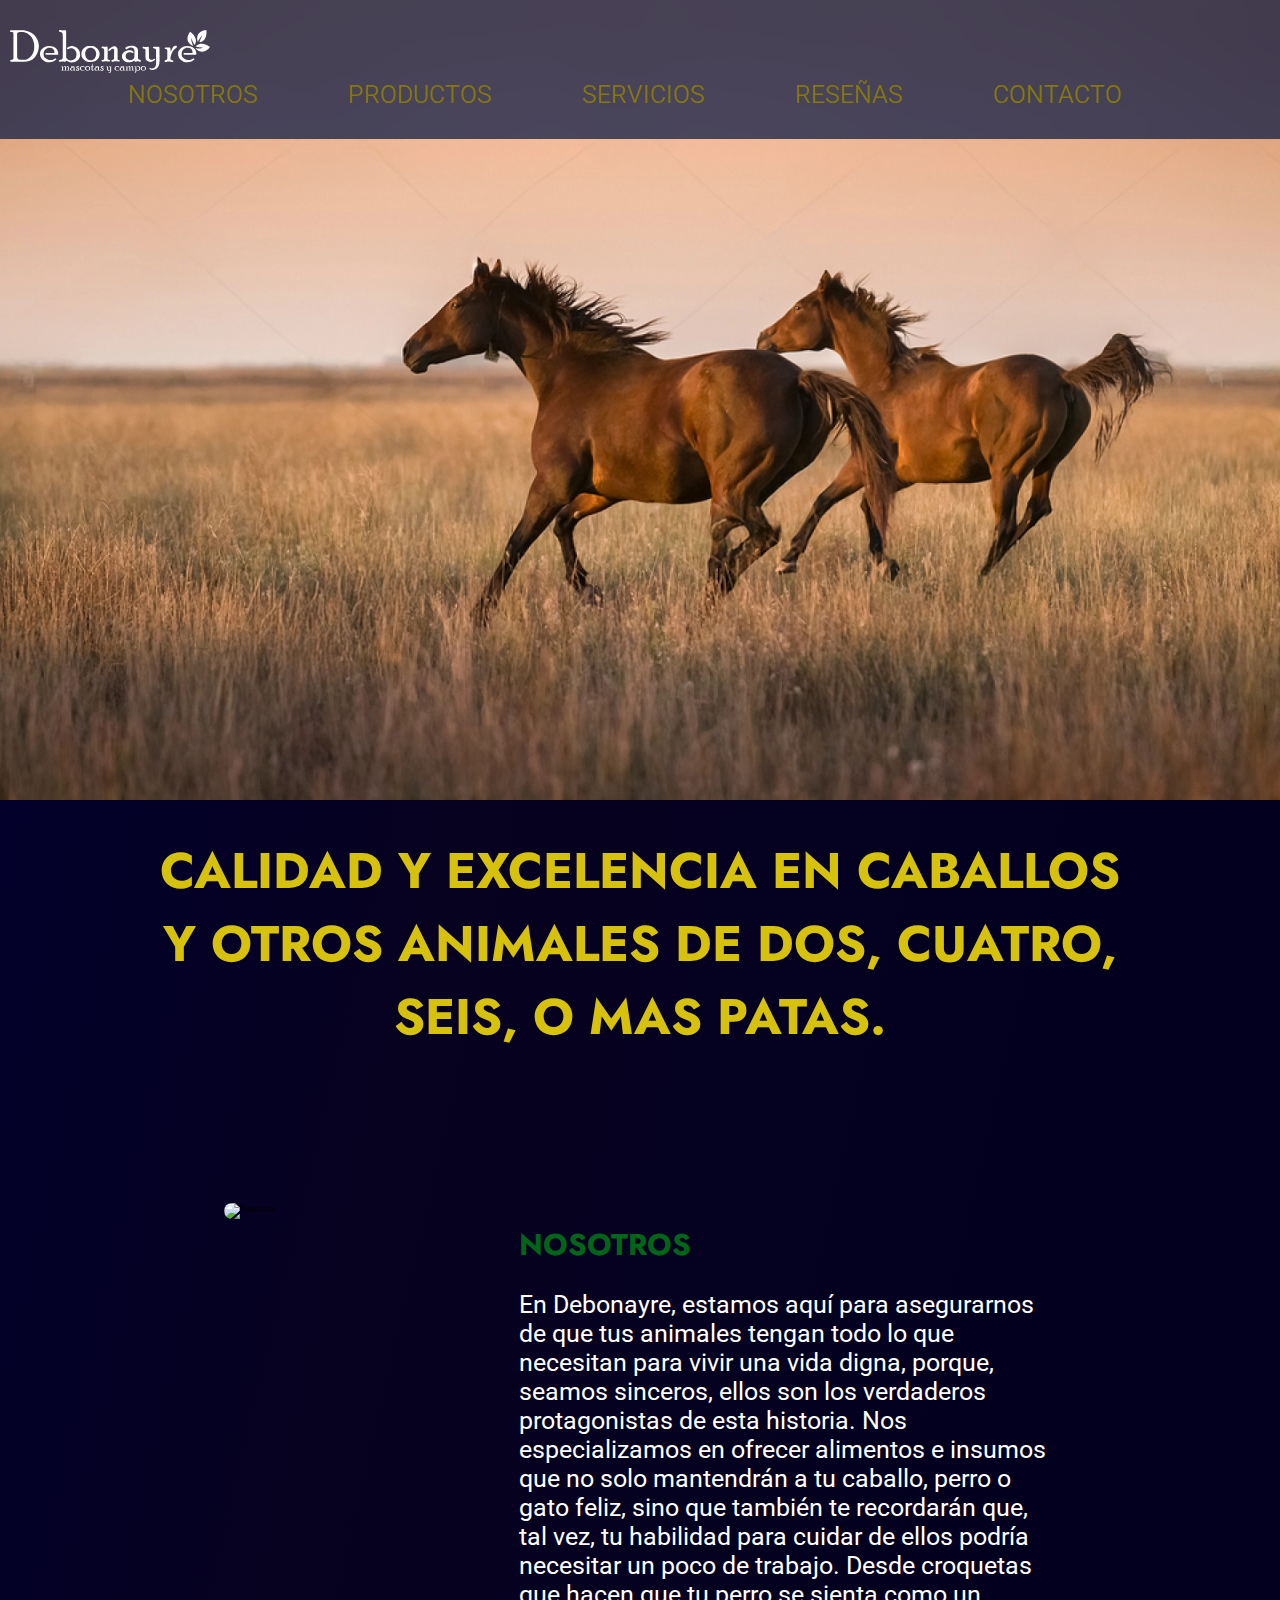
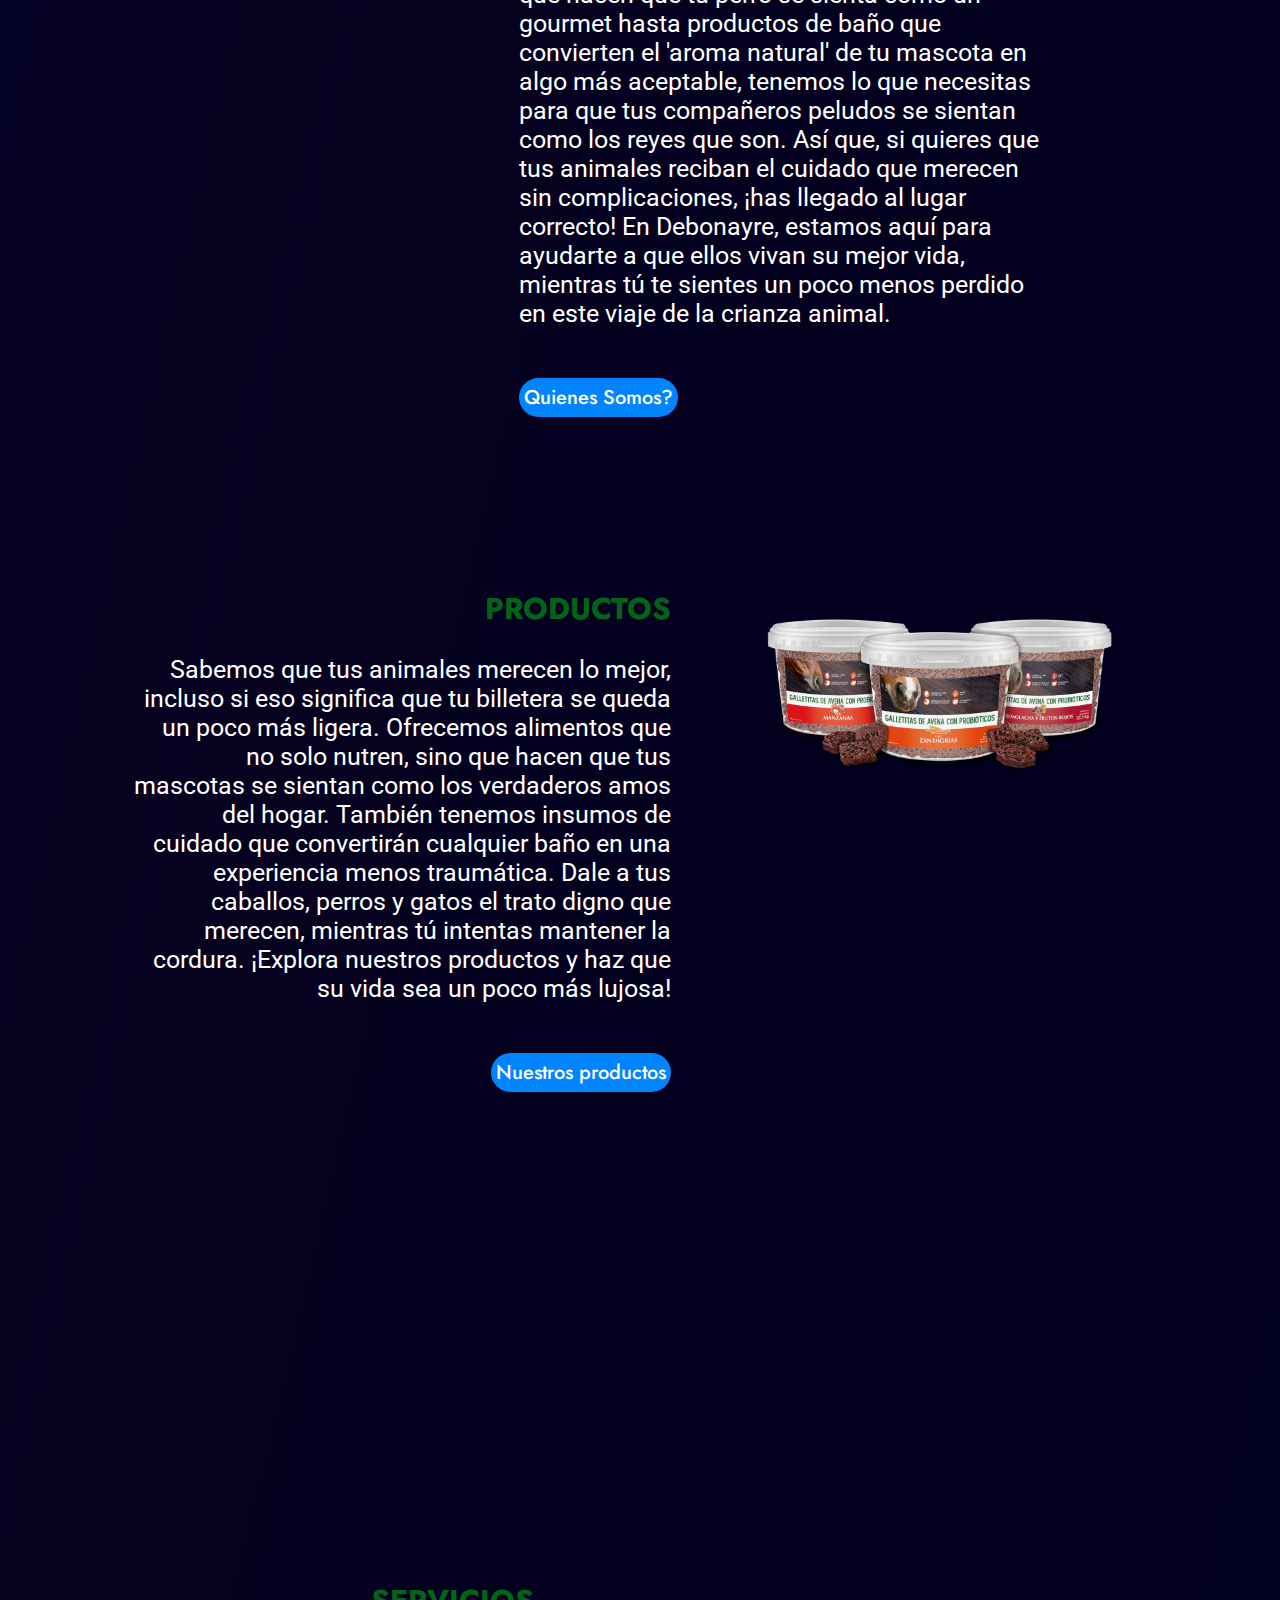
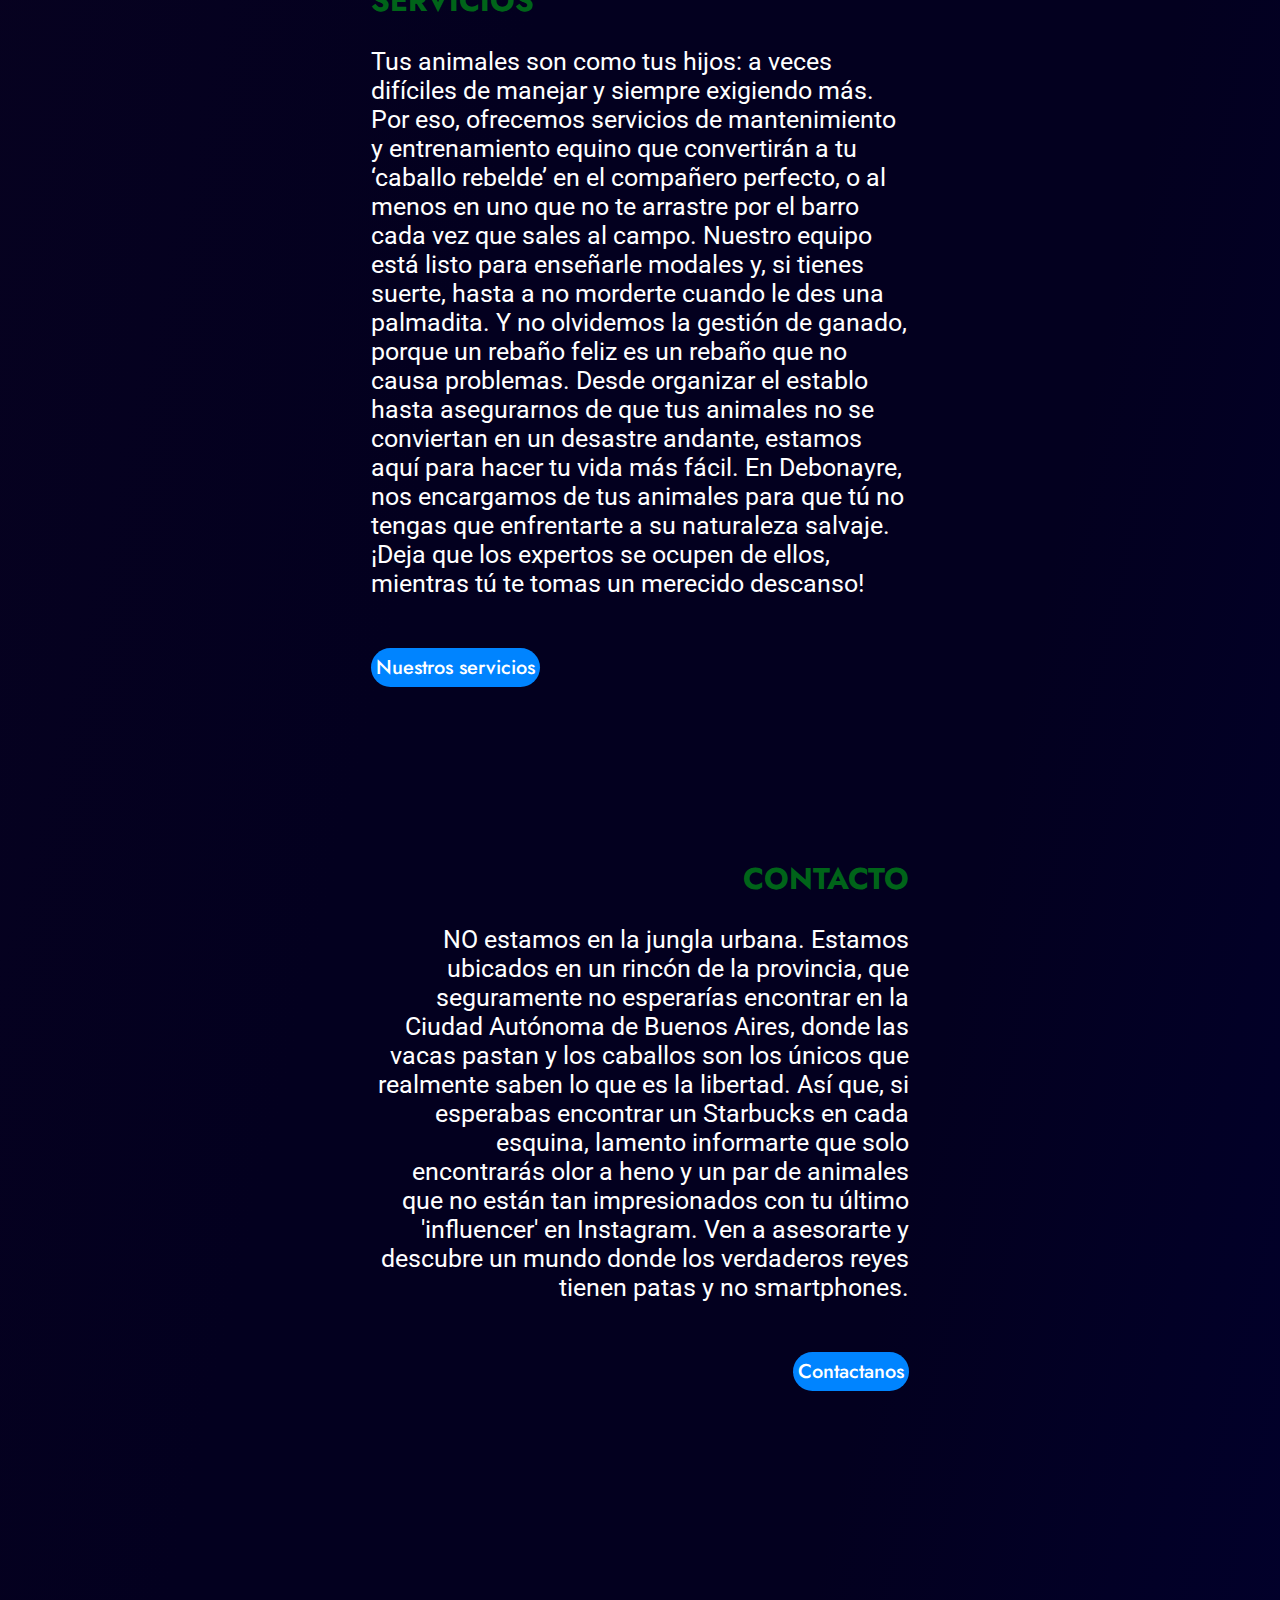
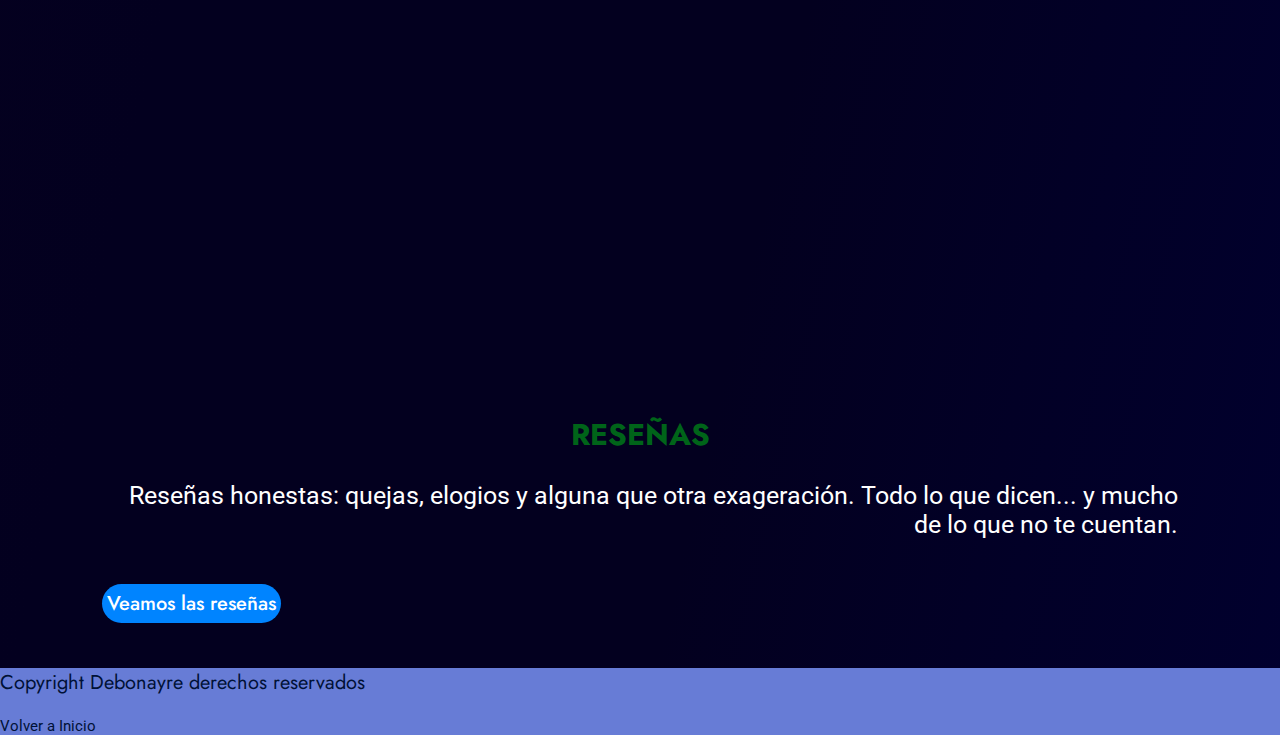
==== index.html @ 11257890 "Primera versión del sitio web" ====
<!DOCTYPE html>
<html lang="en">
<head>
    <meta charset="UTF-8">
    <meta name="viewport" content="width=device-width, initial-scale=1.0">
    <title>Debonayre® - Mascotas y Campo</title>
    <link rel="icon" href="icon.svg">
    <link rel="stylesheet" href="./Scripts/navbar.css">
    <link rel="stylesheet" href="./Scripts/styles.css">
    <link rel="stylesheet" href="./Scripts/products.css">
    <link rel="preconnect" href="https://fonts.googleapis.com">
    <link rel="preconnect" href="https://fonts.gstatic.com" crossorigin>
    <link href="https://fonts.googleapis.com/css2?family=Jost:ital,wght@0,100..900;1,100..900&display=swap" rel="stylesheet">
    <link href="https://fonts.googleapis.com/css2?family=Roboto:ital,wght@0,100;0,300;0,400;0,500;0,700;0,900;1,100;1,300;1,400;1,500;1,700;1,900&display=swap" rel="stylesheet">
</head>
<body>
    <header>

    <div class="navbar">

        <nav>

        <div class="logocontainer">              
                <a href="index.html" class="alogo">
                <picture>
                    <source srcset="./assets/images/logosinglew.svg" media="(max-width: 768px)"> 
                    <img src="Assets/images/logow.svg" alt="Debonayre®" class="logonav">
                </picture>
                </a>
        </div>
        
        <div class="ulcontainer">
            <ul>   
                <li><a href="#nosotros" class="anav">NOSOTROS</a></li>
                <li><a href="#productos"class="anav">PRODUCTOS</a></li>
                <li><a href="#servicios"class="anav">SERVICIOS</a></li>
                <li><a href="#reseñas"class="anav">RESEÑAS</a></li>
                <li><a href="#contacto"class="anav">CONTACTO</a></li>
            </ul>

        </div>
    
        <div class="hamburger" onclick="toggleMenu()">&#9776;</div>

        </nav>

    </div>

        <div class="banner">
        <!-- <img src="./Assets/images/banner.webp" alt="banner" width="100%" height="800px"> -->
        </div>
        
    </header>

    <main>
 

    <div class="mainbox">
        <h1>CALIDAD Y EXCELENCIA EN CABALLOS<br>Y OTROS ANIMALES DE DOS, CUATRO, SEIS, O MAS PATAS.</h1>

        <section id="nosotros">

        <div class="box1">
        
        <div class="img">
        <img src="Assets/images/about.jpg" alt="Nosotros" width="20%" height="20%" class="img">
        </div>

        <div class="textcontent">
            <h2>NOSOTROS</h2>
            <p>En Debonayre, estamos aquí para asegurarnos de que tus animales tengan todo lo que necesitan para vivir una vida digna, porque, seamos sinceros, ellos son los verdaderos protagonistas de esta historia. Nos especializamos en ofrecer alimentos e insumos que no solo mantendrán a tu caballo, perro o gato feliz, sino que también te recordarán que, tal vez, tu habilidad para cuidar de ellos podría necesitar un poco de trabajo. Desde croquetas que hacen que tu perro se sienta como un gourmet hasta productos de baño que convierten el 'aroma natural' de tu mascota en algo más aceptable, tenemos lo que necesitas para que tus compañeros peludos se sientan como los reyes que son. Así que, si quieres que tus animales reciban el cuidado que merecen sin complicaciones, ¡has llegado al lugar correcto! En Debonayre, estamos aquí para ayudarte a que ellos vivan su mejor vida, mientras tú te sientes un poco menos perdido en este viaje de la crianza animal.
        </p>
        <a href="./Pages/notnow.html">Quienes Somos?</a>
        </div>

        </div>
        </section>

    <section id="productos">
    <div class="box2">
    
        <div class="textcontent">
        <h2>PRODUCTOS</h2>
        <p>Sabemos que tus animales merecen lo mejor, incluso si eso significa que tu billetera se queda un poco más ligera. Ofrecemos alimentos que no solo nutren, sino que hacen que tus mascotas se sientan como los verdaderos amos del hogar. También tenemos insumos de cuidado que convertirán cualquier baño en una experiencia menos traumática. Dale a tus caballos, perros y gatos el trato digno que merecen, mientras tú intentas mantener la cordura. ¡Explora nuestros productos y haz que su vida sea un poco más lujosa!</p>
        <a href="./Pages/productos.html">Nuestros productos</a>
        
        </div>

        <div class="img">
        <img src="Assets/images/productos.png" alt="productos" width="40%" height="40%">
        </div>

    </div>
    </section>

    <section id="servicios">
        <div class="box3">
            
            <div class="img">
                <iframe width="560" height="315" src="https://www.youtube.com/embed/p94mpirKDFg?si=sENAQSiGE0YhW18z" title="YouTube video player" frameborder="0" allow="accelerometer; autoplay; clipboard-write; encrypted-media; gyroscope; picture-in-picture; web-share" referrerpolicy="strict-origin-when-cross-origin" allowfullscreen></iframe>
            </div>

            <div class="textcontent">
            <h2>SERVICIOS</h2>
            <p>Tus animales son como tus hijos: a veces difíciles de manejar y siempre exigiendo más. Por eso, ofrecemos servicios de mantenimiento y entrenamiento equino que convertirán a tu ‘caballo rebelde’ en el compañero perfecto, o al menos en uno que no te arrastre por el barro cada vez que sales al campo. Nuestro equipo está listo para enseñarle modales y, si tienes suerte, hasta a no morderte cuando le des una palmadita. Y no olvidemos la gestión de ganado, porque un rebaño feliz es un rebaño que no causa problemas. Desde organizar el establo hasta asegurarnos de que tus animales no se conviertan en un desastre andante, estamos aquí para hacer tu vida más fácil. En Debonayre, nos encargamos de tus animales para que tú no tengas que enfrentarte a su naturaleza salvaje. ¡Deja que los expertos se ocupen de ellos, mientras tú te tomas un merecido descanso!</p>
            <a href="./Pages/notnow.html">Nuestros servicios</a> 
            </div>

        </div>
    </section>

    <section id="contacto">
        <div class="box5">

            <div class="textcontent">
            <h2>CONTACTO</h2>
            <p>NO estamos en la jungla urbana. Estamos ubicados en un rincón de la provincia, que seguramente no esperarías encontrar en la Ciudad Autónoma de Buenos Aires, donde las vacas pastan y los caballos son los únicos que realmente saben lo que es la libertad. Así que, si esperabas encontrar un Starbucks en cada esquina, lamento informarte que solo encontrarás olor a heno y un par de animales que no están tan impresionados con tu último 'influencer' en Instagram. Ven a asesorarte y descubre un mundo donde los verdaderos reyes tienen patas y no smartphones.</p>
            <a href="./Pages/contacto.html" target="_blank">Contactanos</a>
            </div>
            <div class="img">
                <iframe src="https://www.google.com/maps/embed?pb=!1m18!1m12!1m3!1d1283.1073545185552!2d-62.08285365147565!3d-38.06609296442613!2m3!1f0!2f0!3f0!3m2!1i1024!2i768!4f13.1!3m3!1m2!1s0x95ec61da11f79835%3A0xb60d0b571a4d85b3!2sCampo%20Equino!5e0!3m2!1ses!2sar!4v1726789294733!5m2!1ses!2sar" width="600" height="450" style="border:0;" allowfullscreen="" loading="lazy" referrerpolicy="no-referrer-when-downgrade"></iframe>
            </div>

        </div>
    </section>

    <section id="reseñas">
        <div class="box6">
        <div class="textcontent">
            <h2>RESEÑAS</h2>
            <p>Reseñas honestas: quejas, elogios y alguna que otra exageración. Todo lo que dicen... y mucho de lo que no te cuentan.</p>
            <a href="./Pages/reseñas.html" target="_blank">Veamos las reseñas</a>
        </div>

        <div class="reviewslider">
            <div class="slider-track" id="slider-track">
              <!-- RESEÑAS DINAMICAS DE REVIEWS.HTML -->
            </div>
          </div>  
        </div>        
    </section>

    <script src="./Scripts/reviewslider.js"></script>

    </main>
    <footer>
        <p>Copyright Debonayre derechos reservados</p>
        <a href="#" class="footerlink">Volver a Inicio</a>
    </footer> 
</body>
</html>
---- Scripts/navbar.css ----
.navbar{
    font-family: "Roboto", sans-serif;
    position: fixed; 
    top: 0px; 
    width: 100%; 
    z-index: 1;
    font-size: 2rem;
    padding: 20px 20px;
    background-color: #011342b3; 
    backdrop-filter: blur(10px);

    ul {
        padding-left: 300px;
        width: auto;
        height: auto;
        display: flex;
        flex-direction: row;
        flex-wrap: wrap;
        justify-content: flex-end;
        list-style: none;
        margin-right: 5rem;
        align-items: center;
        gap: 20px
        ;
    }

}

.anav {    
    font-size: 2.5rem;
    font-weight: 350;
    font-family: "Roboto", sans-serif;
    text-decoration: none;
    color: rgb(133, 121, 14);
    margin: 20px;
    border: 10px;
    padding: 10px 15px;
}
.anav:hover {
    color: rgb(0, 0, 0);
    background-color: rgb(133, 121, 14);
    border-radius: 5px;
}


.logonav {
    top: 3rem;
    position: fixed;
    width: 200px; 
    height: auto; 
    z-index: 1;
}

.logonavmini {
    background-color: red;
}

.hamburger {
    display: none;
    font-size: 2rem;
    cursor: pointer;
}

/* Media query */

@media (max-width: 1431px) {
    .navbar{
        font-family: "Roboto", sans-serif;
        position: fixed; 
        top: 0px; 
        width: 100%; 
        z-index: 1;
        font-size: 2rem;
        padding: 10px 10px;
        background-color: #011342b3; 
        backdrop-filter: blur(10px);
    
        ul {
            padding-left: 0px;
            padding-top: 50px;
            width: auto;
            height: auto;
            display: flex;
            flex-direction: row;
            flex-wrap: wrap;
            justify-content: center;
            list-style: none;
            margin-right: 5rem;
            align-items: center;
            gap: 20px
            ;
        }
    
    }
    }


@media (max-width: 768px) {

    .navbar {

        width: 100%; 
        height: 80px;
        padding: 20px 20px;

        ul {
        display: none;  
        } 

    }

    .hamburger {
        display: flex; 
        justify-content: right;
        padding-right: 70px;
        font-size: 5rem;
        color: rgb(133, 121, 14);
    }

    .logonav {
        top: 5px;
        padding-left: 40px;
        width: 80px;
        height: auto;
    }

}
---- Scripts/styles.css ----
:root {
    font-size: 10px;
}

body {
    background-image: linear-gradient(to right bottom, #010030, #070220, #03001f, #03001f, #01002e);    background-size: cover;
    width: 100vw;
    height: 100%;
    margin: 0px;
}

/* 
================================================
==---------CONTENIDO PAGINA PRINCIPAL---------==
================================================
*/

.banner {
    /* background-color: rgb(145, 145, 145); */
    height: 800px;
    width: 100%;
    background-image: url('../Assets/images/banner.webp');
    background-size: cover;  
    background-position: right; /* Centra la imagen dentro del contenedor */
    background-repeat: no-repeat; /* Evita que la imagen se repita si es más pequeña */
}

h1 {
    color: rgb(214, 194, 12);
    font-family: "Jost", sans-serif;
    font-size: 5rem;
    text-align: center;
}

h2{
    margin-top: 20px;
    color:rgb(0, 80, 20);
    font-family: "Jost", sans-serif;
    font-size: 3rem;
    text-align: center;
} 

.mainbox {
    margin-left: 8vw;
    margin-right: 8vw;
}

.box1 {
    position: relative;
    display: flex;
    flex-wrap: wrap;
    justify-content: space-around;
    /* background-color: whitesmoke; */
    margin-top: 150px;
    margin-bottom: 150px;
    overflow: hidden;

    img {
        position: relative;
        top: 0px;
        left: 0px;
        height: auto;
        width: 412px;
        border-radius: 15px;
    } 

     .textcontent{ /*si se despelota este conjunto de codigos, separar por fuera de box1 */
        display: flex;
        flex-wrap: wrap;
        justify-content: left;
        width: 50%;
        /* background-color: red; - solo para medir dimensiones*/ 
        h2{
            margin-top: 20px;
            color:rgb(0, 100, 25);
            font-family: "Jost", sans-serif;
            font-size: 3rem;
            text-align: center;
        } 
        p {
            color: white;
            margin: auto;
            margin-bottom: 50px;
            font-family: "Roboto", sans-serif;
            font-size: 2.5rem;
            text-align: left;
        }
        
        a {
            background-color: rgb(0, 132, 255);
            color: rgb(255, 255, 255);
            padding: 5px;
            border-radius: 30px;
            text-decoration: none;
            font-size: 2rem;
            font-family: "Jost", sans-serif;
            font-weight: 500;
            bottom: 50px;
        }
        a:hover {
            background-color: rgb(17, 0, 255);
            color: rgb(255, 255, 255);
            padding: 5px;
            border-radius: 30px;
        }
    }
}

.box2 {
    position: relative;
    display: flex;
    flex-wrap: wrap;
    justify-content: space-around;
    /* background-color: whitesmoke; */
    margin-top: 150px;
    margin-bottom: 150px;
    overflow: hidden;

    img {
        position: relative;
        top: 0px;
        left: 0px;
        height: auto;
        width: 412px;
    } 

     .textcontent{ /*si se despelota este conjunto de codigos, separar por fuera de box1 */
        display: flex;
        flex-wrap: wrap;
        justify-content: right;
        width: 50%;
        /* background-color: red; - solo para medir dimensiones*/ 
        h2{
            margin-top: 20px;
            color:rgb(0, 100, 25);
            font-family: "Jost", sans-serif;
            font-size: 3rem;
            text-align: center;
        } 
        p {
            color: white;
            margin: auto;
            margin-bottom: 50px;
            font-family: "Roboto", sans-serif;
            font-size: 2.5rem;
            text-align: right;
        }
        
        a {
            background-color: rgb(0, 132, 255);
            color: rgb(255, 255, 255);
            padding: 5px;
            border-radius: 30px;
            text-decoration: none;
            font-size: 2rem;
            font-family: "Jost", sans-serif;
            font-weight: 500;
            bottom: 50px;
        }
        a:hover {
            background-color: rgb(17, 0, 255);
            color: rgb(255, 255, 255);
            padding: 5px;
            border-radius: 30px;
        }
    }
}

.box3 {
    position: relative;
    display: flex;
    flex-wrap: wrap;
    justify-content: space-around;
    /* background-color: whitesmoke; */
    margin-top: 150px;
    margin-bottom: 150px;
    overflow: hidden;

    img {
        background-color: red;
        position: relative;
        top: 0px;
        left: 0px;
        height: auto;
        width: 412px;
    } 

     .textcontent{ /*si se despelota este conjunto de codigos, separar por fuera de box1 */
        display: flex;
        flex-wrap: wrap;
        justify-content: left;
        width: 50%;
        /* background-color: red; - solo para medir dimensiones*/ 

        h2 {
            margin-top: 20px;
            color:rgb(0, 100, 25);
            font-family: "Jost", sans-serif;
            font-size: 3rem;
            text-align: center;
        } 
        p {
            color: white;
            margin: auto;
            margin-bottom: 50px;
            font-family: "Roboto", sans-serif;
            font-size: 2.5rem;
            text-align: left;
        }
        
        a {
            background-color: rgb(0, 132, 255);
            color: rgb(255, 255, 255);
            padding: 5px;
            border-radius: 30px;
            text-decoration: none;
            font-size: 2rem;
            font-family: "Jost", sans-serif;
            font-weight: 500;
            bottom: 50px;
        }
        a:hover {
            background-color: rgb(17, 0, 255);
            color: rgb(255, 255, 255);
            padding: 5px;
            border-radius: 30px;
        }
    }
}

.box5 {
    position: relative;
    display: flex;
    flex-wrap: wrap;
    justify-content: space-around;
    /* background-color: whitesmoke; */
    margin-top: 150px;
    margin-bottom: 150px;
    overflow: hidden;

    img {
        position: relative;
        top: 0px;
        left: 0px;
        height: auto;
        width: 412px;
    } 

     .textcontent{ /*si se despelota este conjunto de codigos, separar por fuera de box1 */
        display: flex;
        flex-wrap: wrap;
        justify-content: right;
        width: 50%;
        /* background-color: red; - solo para medir dimensiones*/ 
        h2{
            margin-top: 20px;
            color:rgb(0, 100, 25);
            font-family: "Jost", sans-serif;
            font-size: 3rem;
            text-align: center;
        } 
        p {
            color: white;
            margin: auto;
            margin-bottom: 50px;
            font-family: "Roboto", sans-serif;
            font-size: 2.5rem;
            text-align: right;
        }
        
        a {
            background-color: rgb(0, 132, 255);
            color: rgb(255, 255, 255);
            padding: 5px;
            border-radius: 30px;
            text-decoration: none;
            font-size: 2rem;
            font-family: "Jost", sans-serif;
            font-weight: 500;
            bottom: 50px;
        }
        a:hover {
            background-color: rgb(17, 0, 255);
            color: rgb(255, 255, 255);
            padding: 5px;
            border-radius: 30px;
        }
    }
}

.box6{
    position: relative;
    display: flex;
    flex-wrap: wrap;
    justify-content: center;
    h2{
        margin-top: 20px;
        color:rgb(0, 100, 25);
        font-family: "Jost", sans-serif;
        font-size: 3rem;
        text-align: center;
    } 
    p {
        color: white;
        margin: auto;
        margin-bottom: 50px;
        font-family: "Roboto", sans-serif;
        font-size: 2.5rem;
        text-align: right;
    }
    
    a {
        background-color: rgb(0, 132, 255);
        color: rgb(255, 255, 255);
        padding: 5px;
        border-radius: 30px;
        text-decoration: none;
        font-size: 2rem;
        font-family: "Jost", sans-serif;
        font-weight: 500;
        bottom: 50px;
    }
    a:hover {
            background-color: rgb(17, 0, 255);
            color: rgb(255, 255, 255);
            padding: 5px;
            border-radius: 30px;
    }
}


/* 
================================================
==-------------------FOOTER-------------------==
================================================
*/


footer {
    background-color: rgb(103, 124, 214);
    margin: 0px;
    width: 100%;
    font-family: rost;
    p {
    font-family: "Jost", sans-serif;
    font-size: 2rem;
    color: rgb(0, 17, 54);
    }
}

.footerlink {
    font-family: "Roboto", sans-serif;
    text-decoration: none;
    color: rgb(0, 17, 54);
    font-size: 1.5rem;
}


/* 
================================================
==-------------SLIDER DE RESEÑAS--------------==
================================================
*/

.reviewslider {
    width: 100%;
    margin-top: 30px;
    margin-top: 30px;
    /* background-color: red; */
    overflow: hidden;
    position: relative;
  }
  
  .slider-track {
    display: flex;
    gap: 20px;
    animation: scrollLeft 120s linear infinite;
  }
  
  .card {
    background: #d5d8ff;
    width: 200px;
    height: 300px;
    display: flex;
    flex-direction: column;
    justify-content: space-around;
    align-items: center;
    padding: 15px;
    border-radius: 5px;
    flex-shrink: 0;
  }
  
  .card img {
    width: 100px;
    height: 100px;
    border-radius: 50%;
  }
  
  .card h2 {
    font-size: 1.2rem;
  }
  
  .card .stars {
    color: #004414;
    font-size: 1.5rem;
  }
  
  @keyframes scrollLeft {
    0% {
      transform: translateX(0);
    }
    100% {
      transform: translateX(-100%);
    }
  }
  
/* 
================================================
==--------------------QUERY-------------------==
================================================
*/
@media (max-width: 768px) {

    .banner{
        background-image: url('../Assets/images/bannermini.webp');
        background-size: cover;  
        background-position: center; /* Centra la imagen dentro del contenedor */
        background-repeat: no-repeat; /* Evita que la imagen se repita si es más pequeña */
    }

    h1 {
    font-size: 4rem;   
    }

    .mainbox {
        margin-left: 2vw;
        margin-right: 2vw;
    }


    .box1 {
        position: relative;
        display: flex;
        flex-wrap: wrap;
        justify-content: space-around;
        margin-top: 150px;
        margin-bottom: 150px;
        overflow: hidden;
    

        h2{
            margin-top: 20px;
            color:rgb(0, 100, 25);
            font-family: "Jost", sans-serif;
            font-size: 3rem;
            text-align: center;
        } 

        img {
            position: relative;
            top: 0px;
            left: 0px;
            height: auto;
            width: 370px;
            border-radius: 15px;
        } 
    
        .textcontent{ /*si se despelota este conjunto de codigos, separar por fuera de box1 */
            display: flex;
            flex-wrap: wrap;
            justify-content: center;
            width: 90%;
            /* background-color: red; - solo para medir dimensiones*/ 

            p {
                color: white;
                margin: auto;
                margin-bottom: 50px;
                font-family: "Roboto", sans-serif;
                font-size: 2rem;
                text-align: justify;
            }
            
            a {
                background-color: rgb(0, 132, 255);
                color: rgb(255, 255, 255);
                padding: 5px;
                text-decoration: none;
                border-radius: 30px;
                font-size: 2rem;
                font-family: "Jost", sans-serif;
                font-weight: 500;
                bottom: 50px;
            }
            a:hover {
                color: white;
                background-color: green;
                border-radius: 5px;
            }
        }
    }

    .box2 {
        position: relative;
        display: flex;
        flex-wrap: wrap;
        justify-content: space-around;
        margin-top: 150px;
        margin-bottom: 150px;
        overflow: hidden;
    

        h2{
            margin-top: 20px;
            color:rgb(0, 100, 25);
            font-family: "Jost", sans-serif;
            font-size: 3rem;
            text-align: center;
        } 

        img {
            position: relative;
            top: 0px;
            left: 0px;
            height: auto;
            width: 370px;
            border-radius: 15px;
        } 
    
        .textcontent{ /*si se despelota este conjunto de codigos, separar por fuera de box1 */
            display: flex;
            flex-wrap: wrap;
            justify-content: center;
            width: 90%;
            /* background-color: red; - solo para medir dimensiones*/ 

            p {
                color: white;
                margin: auto;
                margin-bottom: 50px;
                font-family: "Roboto", sans-serif;
                font-size: 2rem;
                text-align: justify;
            }
            
            a {
                background-color: rgb(0, 132, 255);
                color: rgb(255, 255, 255);
                padding: 5px;
                text-decoration: none;
                border-radius: 30px;
                font-size: 2rem;
                font-family: "Jost", sans-serif;
                font-weight: 500;
                bottom: 50px;
            }
            a:hover {
                color: white;
                background-color: green;
                border-radius: 5px;
            }
        }
    }

    .box3 {
        position: relative;
        display: flex;
        flex-wrap: wrap;
        justify-content: space-around;
        margin-top: 150px;
        margin-bottom: 150px;
        overflow: hidden;
    

        h2{
            margin-top: 20px;
            color:rgb(0, 100, 25);
            font-family: "Jost", sans-serif;
            font-size: 3rem;
            text-align: center;
        } 

        img {
            position: relative;
            top: 0px;
            left: 0px;
            height: auto;
            width: 370px;
            border-radius: 15px;
        } 
    
        .textcontent{ /*si se despelota este conjunto de codigos, separar por fuera de box1 */
            display: flex;
            flex-wrap: wrap;
            justify-content: center;
            width: 90%;
            /* background-color: red; - solo para medir dimensiones*/ 

            p {
                color: white;
                margin: auto;
                margin-bottom: 50px;
                font-family: "Roboto", sans-serif;
                font-size: 2rem;
                text-align: justify;
            }
            
            a {
                background-color: rgb(0, 132, 255);
                color: rgb(255, 255, 255);
                padding: 5px;
                text-decoration: none;
                border-radius: 30px;
                font-size: 2rem;
                font-family: "Jost", sans-serif;
                font-weight: 500;
                bottom: 50px;
            }
            a:hover {
                color: white;
                background-color: green;
                border-radius: 5px;
            }
        }
    }

    .box5 {
        position: relative;
        display: flex;
        flex-wrap: wrap;
        justify-content: space-around;
        margin-top: 150px;
        margin-bottom: 150px;
        overflow: hidden;
    

        h2{
            margin-top: 20px;
            color:rgb(0, 100, 25);
            font-family: "Jost", sans-serif;
            font-size: 3rem;
            text-align: center;
        } 

        img {
            position: relative;
            top: 0px;
            left: 0px;
            height: auto;
            width: 370px;
            border-radius: 15px;
        } 
    
        .textcontent{ /*si se despelota este conjunto de codigos, separar por fuera de box1 */
            display: flex;
            flex-wrap: wrap;
            justify-content: center;
            width: 90%;
            /* background-color: red; - solo para medir dimensiones*/ 

            p {
                color: white;
                margin: auto;
                margin-bottom: 50px;
                font-family: "Roboto", sans-serif;
                font-size: 2rem;
                text-align: justify;
            }
            
            a {
                background-color: rgb(0, 132, 255);
                color: rgb(255, 255, 255);
                padding: 5px;
                text-decoration: none;
                border-radius: 30px;
                font-size: 2rem;
                font-family: "Jost", sans-serif;
                font-weight: 500;
                bottom: 50px;
            }
            a:hover {
                color: white;
                background-color: green;
                border-radius: 5px;
            }
        }
    }

    .box6 {
        position: relative;
        display: flex;
        flex-wrap: wrap;
        justify-content: space-around;
        margin-top: 150px;
        margin-bottom: 150px;
        overflow: hidden;
    

        h2{
            margin-top: 20px;
            color:rgb(0, 100, 25);
            font-family: "Jost", sans-serif;
            font-size: 3rem;
            text-align: center;
        } 
    
        .textcontent{ 
            display: flex;
            flex-wrap: wrap;
            justify-content: center;
            width: 90%;

            p {
                color: white;
                margin: auto;
                margin-bottom: 50px;
                font-family: "Roboto", sans-serif;
                font-size: 2rem;
                text-align: justify;
            }
            
            a {
                background-color: rgb(0, 132, 255);
                color: rgb(255, 255, 255);
                padding: 5px;
                text-decoration: none;
                border-radius: 30px;
                font-size: 2rem;
                font-family: "Jost", sans-serif;
                font-weight: 500;
                bottom: 50px;
            }
            a:hover {
                color: white;
                background-color: green;
                border-radius: 5px;
            }
        }
    }

}

/* 
================================================
==-----PARA APLICAR A PAGINAS INCOMPLETAS-----==
================================================
*/

.noinfobox {
    position: relative;
    margin-top: 150px;
    height: 1000px;
    display: flex;
    flex-wrap: wrap;
    justify-content: flex-start;
    flex-direction: column;
    align-items: center;

    h1 {
        color: rgb(255, 255, 255);
        font-family: "Jost", sans-serif;
        font-size: 5rem;
    }
    
    h2 {
        color:rgb(255, 164, 164);
        font-family: "Jost", sans-serif;
        font-size: 4rem;
    }
    p {
        top: 30px;
        font-family: "Roboto", sans-serif;
        font-size: 2rem;
        text-align: center;
        color: rgb(121, 255, 248);
    }
    a{
        bottom: 10px;
        color: white;
        background-color: rgb(0, 4, 255);
        border-radius: 5px;
        padding: 20px;
        text-decoration: none;
        font-size: 3rem;
        font-family: "Jost", sans-serif;
        font-weight: 500;
        text-align: center;
    }
}

    .image-container {
        width: 400px; 
        height: 400px; 
        border-radius: 50%; 
        overflow: hidden;
        display: flex; 
        justify-content: center;
        align-items: center;
      }
      .image-container img {
        width: 100%;
        height: 100%; 
        object-fit: cover; 
      }
---- Scripts/products.css ----
.contentproducts{
    display: flex;
    flex-wrap: wrap;
    justify-content: space-around;
}

.product {
    position: relative;
    background-color: rgb(151, 255, 168);
    margin: 10px;
    width: 400px;
    height: 570px; 
    border-radius: 15px;
    padding: 10px;

    h3 {
        font-family: "Jost", sans-serif;
        text-align: center;
        font-size: 3rem;
    }
    p {
        font-family: "Roboto", sans-serif;
        font-size: 2rem;    }
    /* p:last-of-type{
        position: relative;
        font-family: "Roboto", sans-serif;
        font-size: 2.5rem;
        bottom: 0px;
    } */

    .buy{
        /* background-color: red; /solo para mirar dimensiones*/
        font-family: "Roboto", sans-serif;
        font-size: 2rem;
        display: flex;
        justify-content: center;
    
        a {
            color: white;
            position: absolute;
            bottom: 10px;
            padding: 10px;
            background-color: rgb(0, 191, 255);
            border-radius: 20px;
            text-align: center;
            text-decoration: none;
        }
        a:hover {
            color: white;
            background-color: rgb(4, 0, 255);
            border-radius: 20px;
        }
        p{
            position: absolute;
            font-family: "Roboto", sans-serif;
            font-size: 2.5rem;
            bottom: 40px;
        }
      }
}
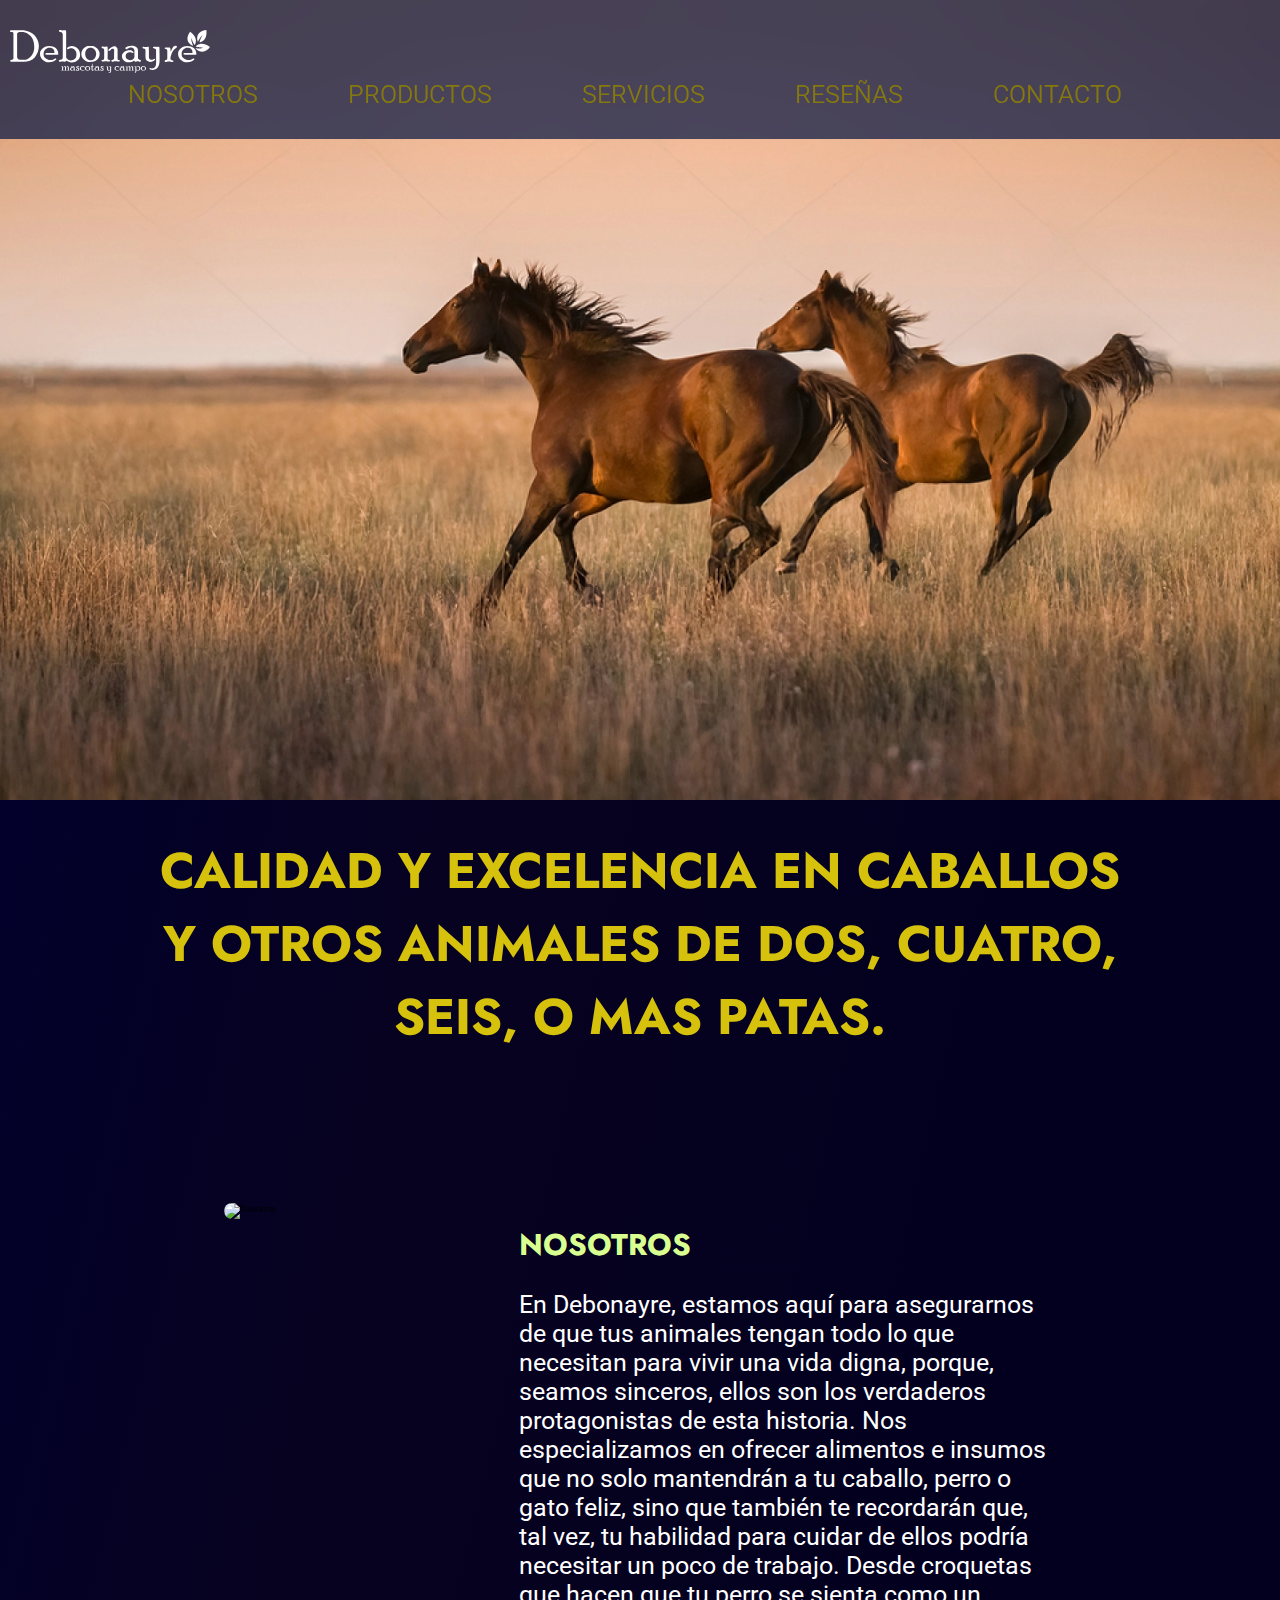
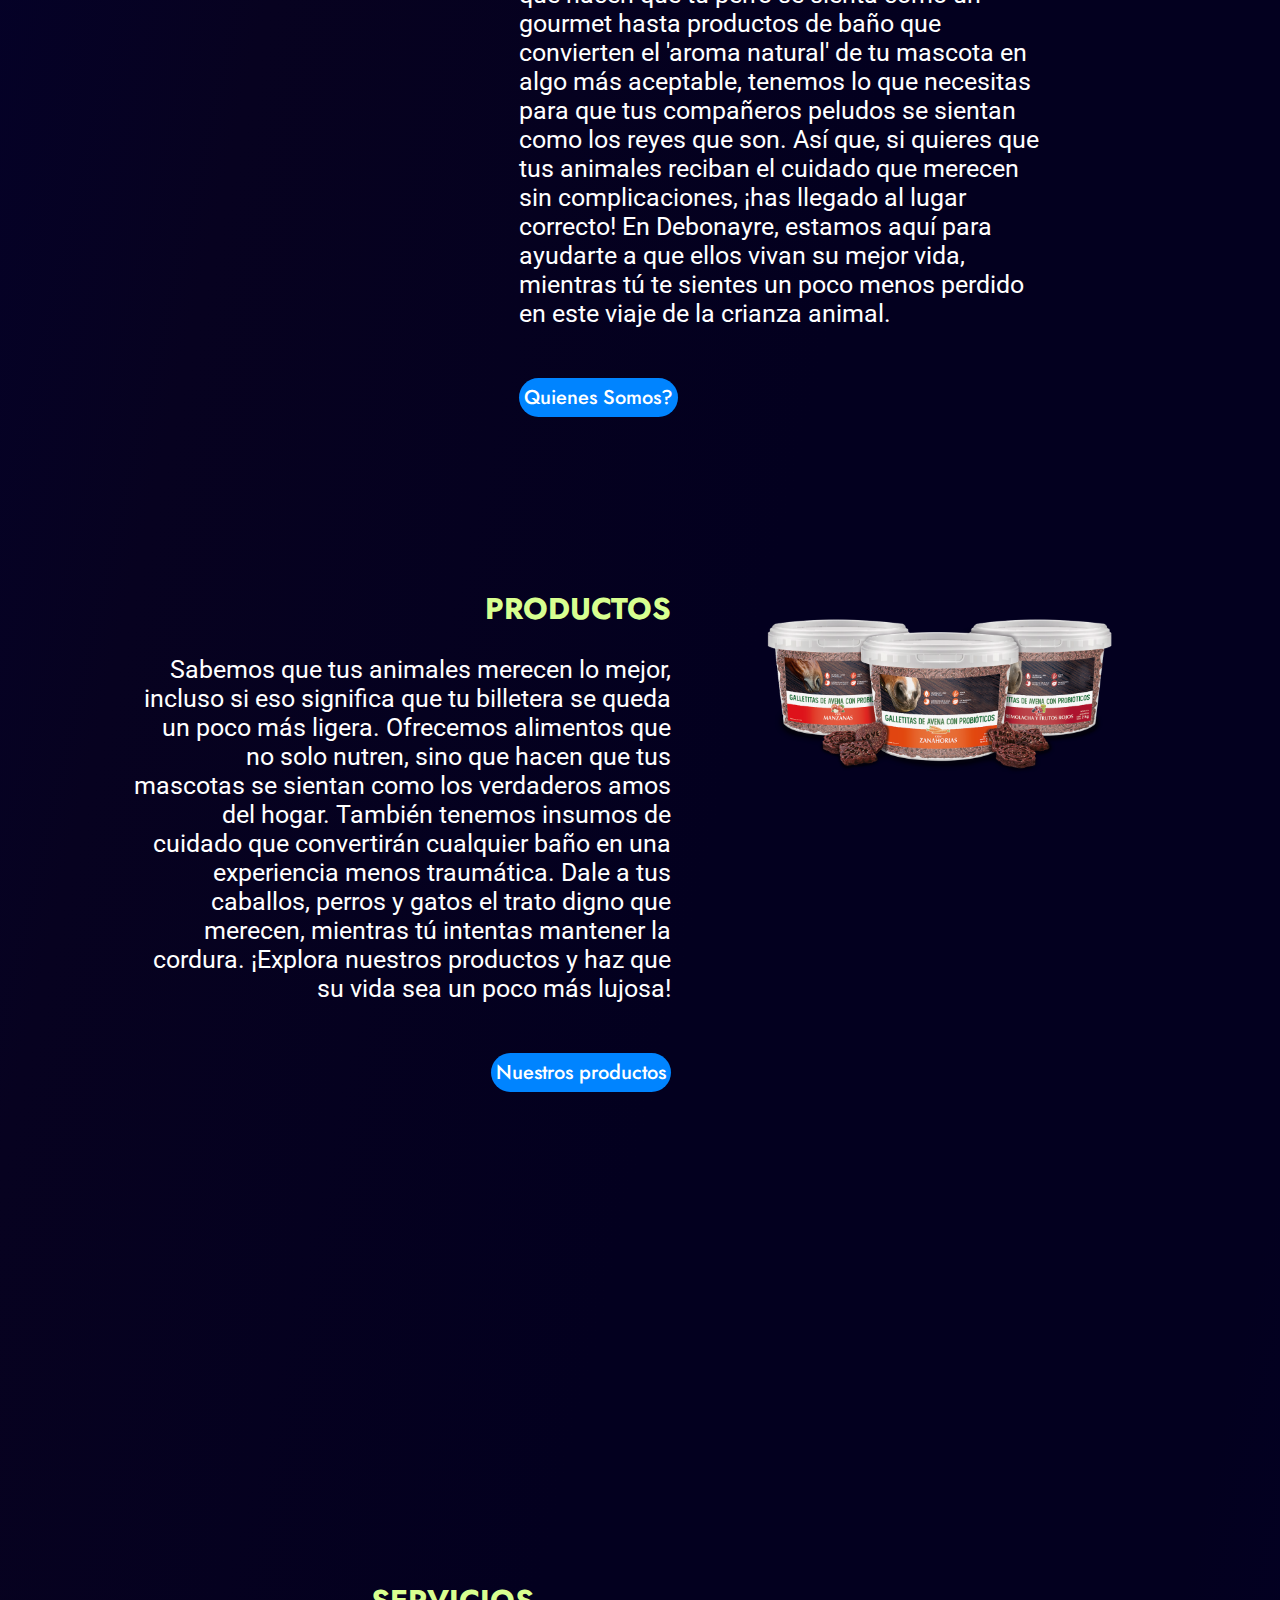
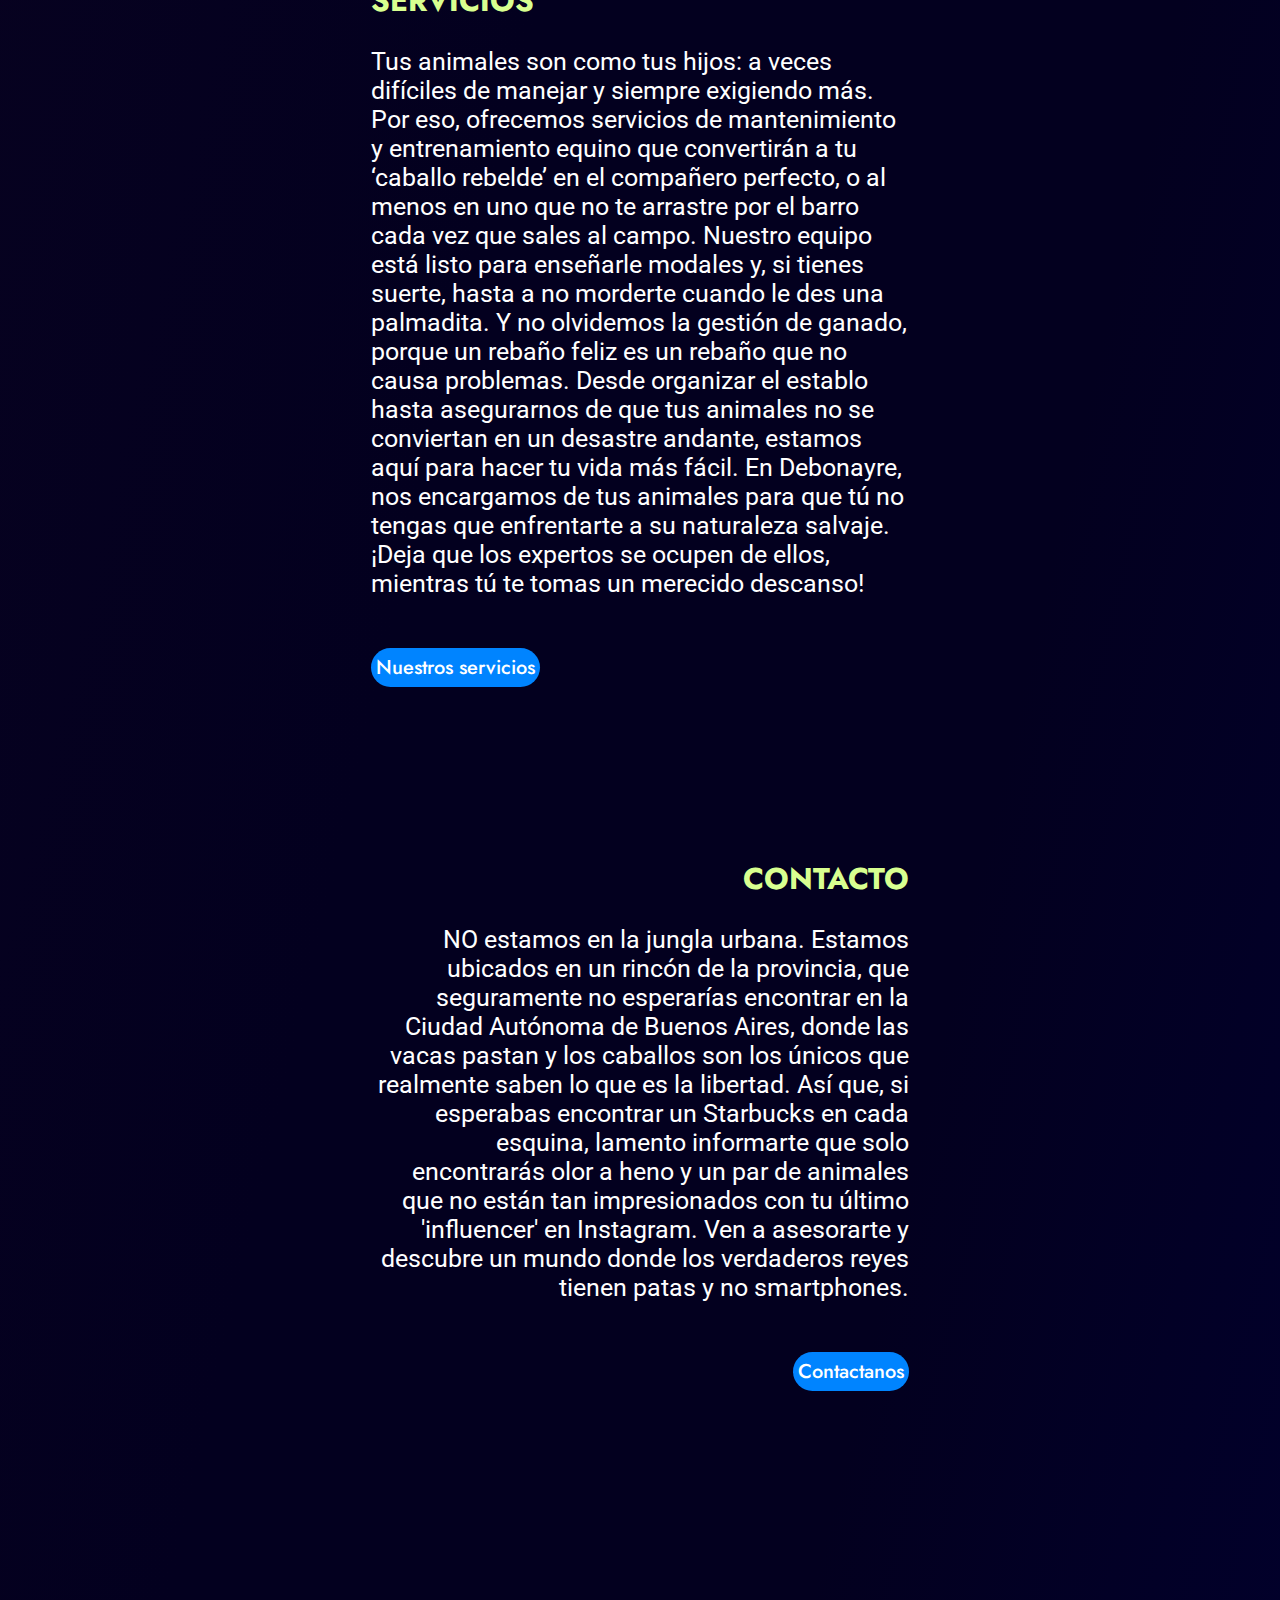
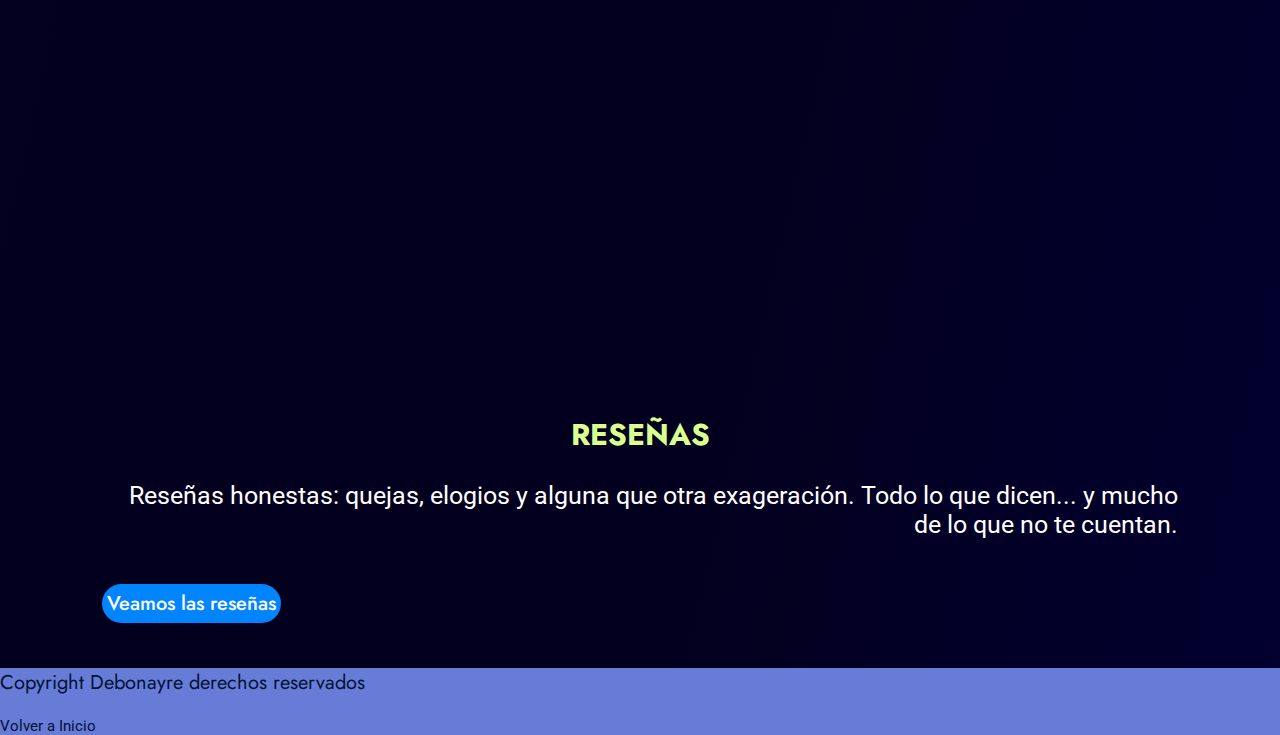
==== commit 8521c5b9: "Actualización de imágenes y correcciones de estilo" ====
--- a/index.html
+++ b/index.html
@@ -23,7 +23,7 @@
         <div class="logocontainer">              
                 <a href="index.html" class="alogo">
                 <picture>
-                    <source srcset="./assets/images/logosinglew.svg" media="(max-width: 768px)"> 
+                    <source srcset="Assets/images/logosinglew.svg" media="(max-width: 768px)"> 
                     <img src="Assets/images/logow.svg" alt="Debonayre®" class="logonav">
                 </picture>
                 </a>
--- a/Scripts/styles.css
+++ b/Scripts/styles.css
@@ -34,7 +34,7 @@
 
 h2{
     margin-top: 20px;
-    color:rgb(0, 80, 20);
+    color:rgb(216, 255, 144);
     font-family: "Jost", sans-serif;
     font-size: 3rem;
     text-align: center;
@@ -72,7 +72,7 @@
         /* background-color: red; - solo para medir dimensiones*/ 
         h2{
             margin-top: 20px;
-            color:rgb(0, 100, 25);
+            color:rgb(216, 255, 144);
             font-family: "Jost", sans-serif;
             font-size: 3rem;
             text-align: center;
@@ -132,7 +132,7 @@
         /* background-color: red; - solo para medir dimensiones*/ 
         h2{
             margin-top: 20px;
-            color:rgb(0, 100, 25);
+            color:rgb(216, 255, 144);
             font-family: "Jost", sans-serif;
             font-size: 3rem;
             text-align: center;
@@ -194,7 +194,7 @@
 
         h2 {
             margin-top: 20px;
-            color:rgb(0, 100, 25);
+            color:rgb(216, 255, 144);
             font-family: "Jost", sans-serif;
             font-size: 3rem;
             text-align: center;
@@ -254,7 +254,7 @@
         /* background-color: red; - solo para medir dimensiones*/ 
         h2{
             margin-top: 20px;
-            color:rgb(0, 100, 25);
+            color:rgb(216, 255, 144);
             font-family: "Jost", sans-serif;
             font-size: 3rem;
             text-align: center;
@@ -295,7 +295,7 @@
     justify-content: center;
     h2{
         margin-top: 20px;
-        color:rgb(0, 100, 25);
+        color:rgb(216, 255, 144);
         font-family: "Jost", sans-serif;
         font-size: 3rem;
         text-align: center;
@@ -337,6 +337,7 @@
 
 
 footer {
+
     background-color: rgb(103, 124, 214);
     margin: 0px;
     width: 100%;
@@ -398,10 +399,11 @@
   
   .card h2 {
     font-size: 1.2rem;
+    color: #010035;
   }
   
   .card .stars {
-    color: #004414;
+    color: #02005a;
     font-size: 1.5rem;
   }
   
--- a/Scripts/products.css
+++ b/Scripts/products.css
@@ -4,14 +4,28 @@
     justify-content: space-around;
 }
 
+.h1products {
+    margin-top: 200px;
+}
+
+.plegend {
+    font-size: 2rem;
+    font-family: Arial, Helvetica, sans-serif;
+    color: white;
+    text-align: center;
+    padding: 10px;
+    font-weight: 200;
+}
+
 .product {
     position: relative;
-    background-color: rgb(151, 255, 168);
+    background-color: rgb(146, 189, 187);
     margin: 10px;
     width: 400px;
     height: 570px; 
     border-radius: 15px;
     padding: 10px;
+    align-items: center;
 
     h3 {
         font-family: "Jost", sans-serif;
@@ -20,7 +34,9 @@
     }
     p {
         font-family: "Roboto", sans-serif;
-        font-size: 2rem;    }
+        font-size: 2rem;    
+        text-align: center;
+    }
     /* p:last-of-type{
         position: relative;
         font-family: "Roboto", sans-serif;
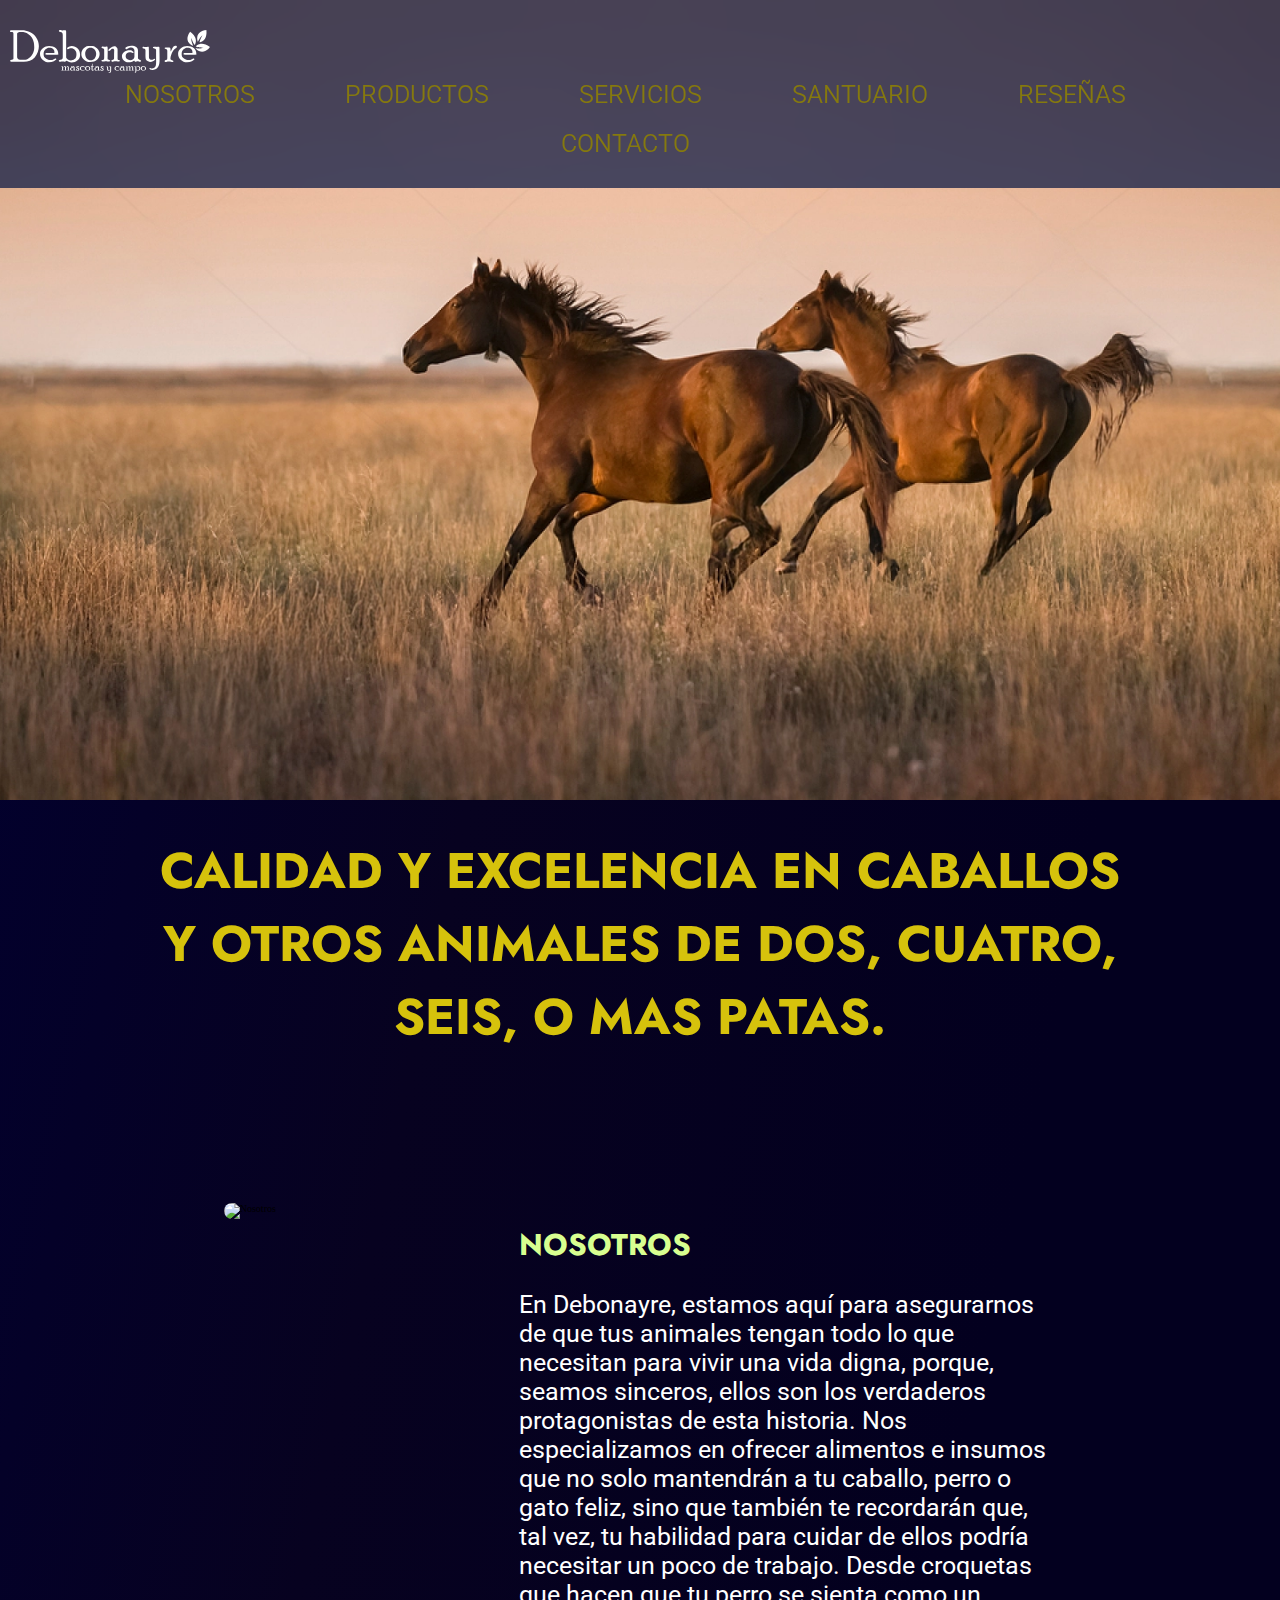
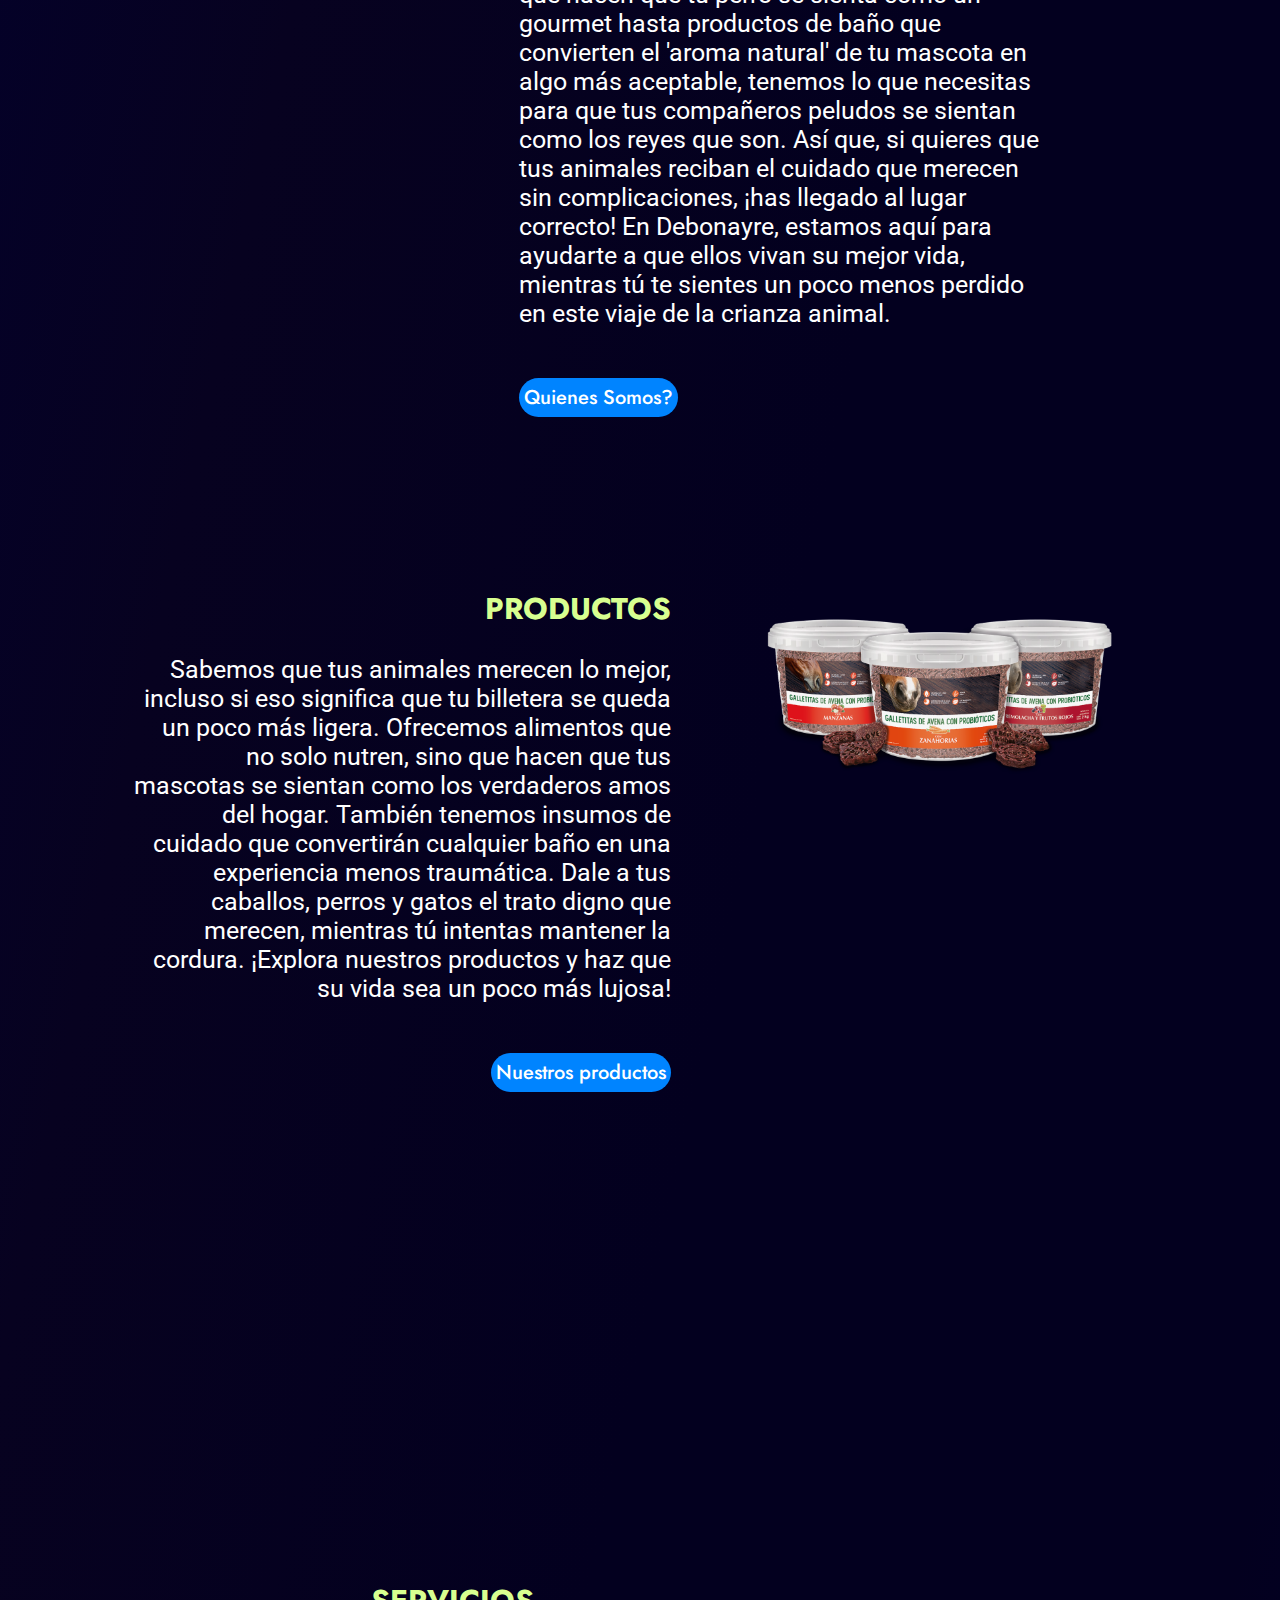
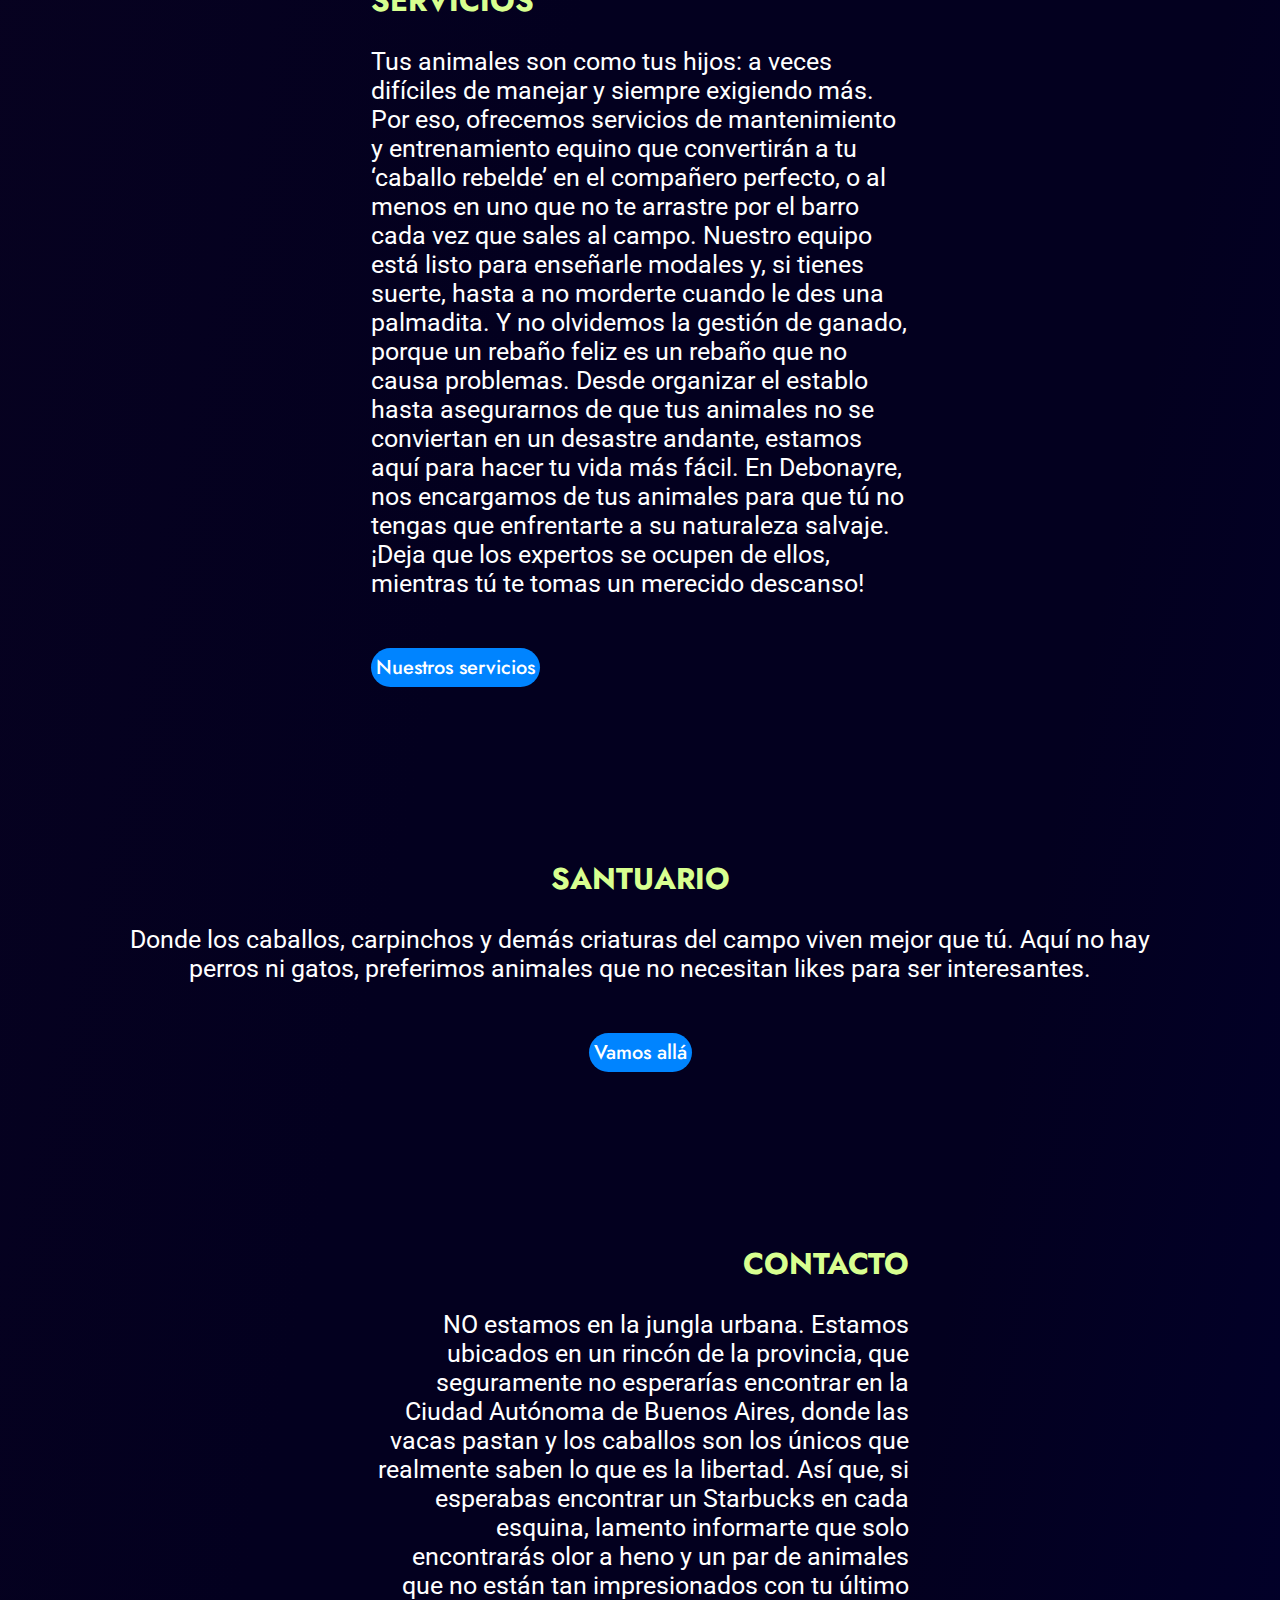
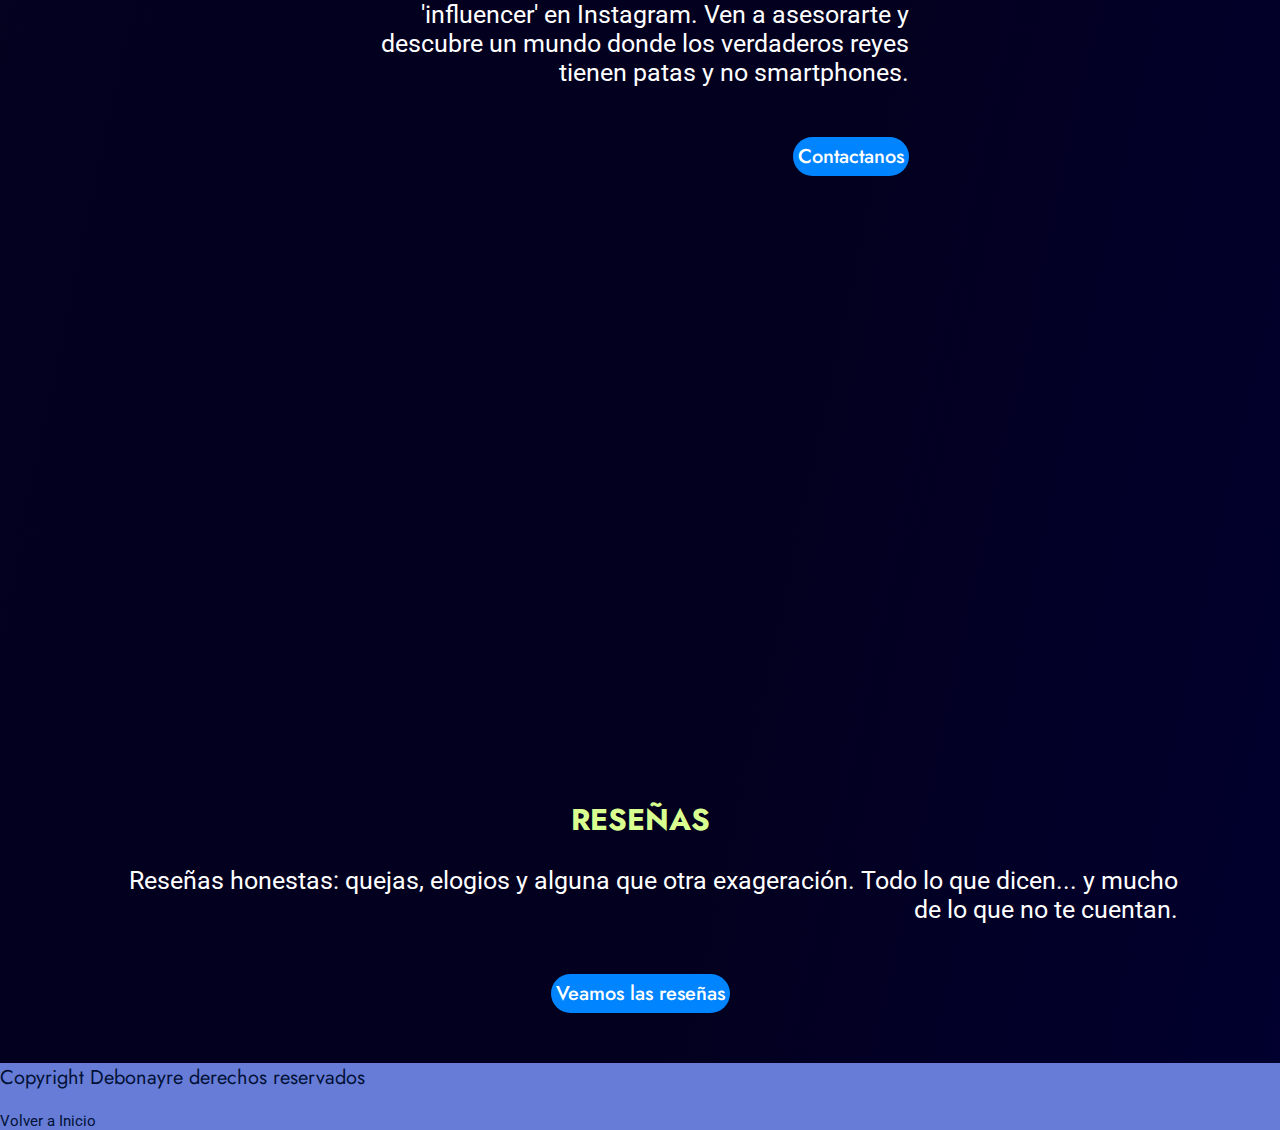
==== commit 1ea49eeb: "Actualización de dinamismo, optimización y navegación." ====
--- a/index.html
+++ b/index.html
@@ -34,6 +34,7 @@
                 <li><a href="#nosotros" class="anav">NOSOTROS</a></li>
                 <li><a href="#productos"class="anav">PRODUCTOS</a></li>
                 <li><a href="#servicios"class="anav">SERVICIOS</a></li>
+                <li><a href="#santuario"class="anav">SANTUARIO</a></li>
                 <li><a href="#reseñas"class="anav">RESEÑAS</a></li>
                 <li><a href="#contacto"class="anav">CONTACTO</a></li>
             </ul>
@@ -41,7 +42,16 @@
         </div>
     
         <div class="hamburger" onclick="toggleMenu()">&#9776;</div>
-
+        <div class="menu">
+            <ul class="ulmenu">
+                <li><a href="#nosotros">NOSOTROS</a></li>
+                <li><a href="#productos">PRODUCTOS</a></li>
+                <li><a href="#servicios">SERVICIOS</a></li>
+                <li><a href="#santuario">SANTUARIO</a></li>
+                <li><a href="#reseñas">RESEÑAS</a></li>
+                <li><a href="#contacto">CONTACTO</a></li>
+            </ul>
+        </div>
         </nav>
 
     </div>
@@ -109,6 +119,16 @@
         </div>
     </section>
 
+    <section id="santuario">
+        <div class="box4">
+        <div class="textcontent">
+            <h2>SANTUARIO</h2>
+            <p>Donde los caballos, carpinchos y demás criaturas del campo viven mejor que tú. Aquí no hay perros ni gatos, preferimos animales que no necesitan likes para ser interesantes.</p>
+            
+        </div>
+        <a href="./Pages/santuario.html" target="_blank">Vamos allá</a>     
+    </section>
+
     <section id="contacto">
         <div class="box5">
 
@@ -129,8 +149,9 @@
         <div class="textcontent">
             <h2>RESEÑAS</h2>
             <p>Reseñas honestas: quejas, elogios y alguna que otra exageración. Todo lo que dicen... y mucho de lo que no te cuentan.</p>
-            <a href="./Pages/reseñas.html" target="_blank">Veamos las reseñas</a>
+            
         </div>
+        <a href="./Pages/reseñas.html" target="_blank">Veamos las reseñas</a>
 
         <div class="reviewslider">
             <div class="slider-track" id="slider-track">
@@ -141,6 +162,7 @@
     </section>
 
     <script src="./Scripts/reviewslider.js"></script>
+    <script src="../Scripts/nav.js"></script>
 
     </main>
     <footer>
--- a/Scripts/navbar.css
+++ b/Scripts/navbar.css
@@ -8,6 +8,7 @@
     padding: 20px 20px;
     background-color: #011342b3; 
     backdrop-filter: blur(10px);
+    z-index: 1;
 
     ul {
         padding-left: 300px;
@@ -60,6 +61,36 @@
     font-size: 2rem;
     cursor: pointer;
 }
+
+.menu {
+display: none;
+.ulmenu {
+    font-size: 2.5rem;
+    font-weight: 350;
+    font-family: "Roboto", sans-serif;
+    
+    margin: 20px;
+    border: 10px;
+    padding: 10px 15px;
+
+    a{
+    color: rgb(133, 121, 14);
+    text-decoration: none;
+    background-color: #010a20be; 
+    margin: 20px;
+    border: 10px;
+    padding: 10px 15px;
+    border-radius: 5px;
+    }
+
+    a:hover {
+        color: rgb(0, 0, 0);
+        background-color: rgb(133, 121, 14);
+        border-radius: 5px;
+    }
+
+}
+}  
 
 /* Media query */
 
@@ -115,6 +146,7 @@
         padding-right: 70px;
         font-size: 5rem;
         color: rgb(133, 121, 14);
+        z-index: 999;
     }
 
     .logonav {
@@ -124,5 +156,61 @@
         height: auto;
     }
 
-}
-
+    .menu {
+        display: flex;
+        position: fixed;
+        top: -500%; /* Fuera de la vista inicialmente (desde arriba) */
+        left: 0;
+        width: 100%;
+        height: 400px;
+        background-color: #011342b3;
+        backdrop-filter: blur(10px);
+        box-shadow: 0 2px 5px rgba(0, 0, 0, 0.2);
+        flex-direction: column;
+        justify-content: start;
+        padding-top: 50px;
+        transition: top 0.3s ease; /* Animación para el despliegue desde arriba */
+        z-index: 1000; /* Asegura que esté sobre el contenido */
+
+        .ulmenu{
+            margin: 0px;
+            padding: 0px;
+            display: flex;
+            flex-direction: column;
+            align-items: stretch;
+            top: 0px;
+            gap: 10px;
+            
+            li {
+             /* background-color: red; */
+             /* width: 80%; */
+             align-items: center; 
+            } 
+
+            a {
+            display: flex;
+            margin: 0px;
+            gap: 30px; 
+            justify-content: center;
+            }
+        }
+    }
+    
+    /* Cuando el menú está activo */
+    .menu.active {
+        display: flex; /* Cambia a display: flex para que se muestre */
+        position: fixed;
+        top: 119px; /* Ajusta la posición para que no se solape con el navbar */
+        left: 0;
+        width: 100%;
+        height: 500px; /* Ajusta la altura según el contenido */
+        background-color: #011342b3;
+        backdrop-filter: blur(10px);
+        box-shadow: 0 2px 5px rgba(0, 0, 0, 0.2);
+        flex-direction: column; /* Coloca los elementos uno debajo del otro */
+        justify-content: flex-start;
+        padding-top: 50px;
+        transition: top 0.3s ease; /* Animación para el despliegue */
+        z-index: 1000;
+    }
+}--- a/Scripts/styles.css
+++ b/Scripts/styles.css
@@ -228,6 +228,47 @@
     }
 }
 
+.box4{
+    position: relative;
+    display: flex;
+    flex-wrap: wrap;
+    justify-content: center;
+    h2{
+        margin-top: 20px;
+        color:rgb(216, 255, 144);
+        font-family: "Jost", sans-serif;
+        font-size: 3rem;
+        text-align: center;
+    } 
+    p {
+        color: white;
+        margin: auto;
+        margin-bottom: 50px;
+        font-family: "Roboto", sans-serif;
+        font-size: 2.5rem;
+        text-align: center;
+    }
+    
+    a {
+        background-color: rgb(0, 132, 255);
+        color: rgb(255, 255, 255);
+        padding: 5px;
+        border-radius: 30px;
+        text-decoration: none;
+        font-size: 2rem;
+        font-family: "Jost", sans-serif;
+        font-weight: 500;
+        bottom: 50px;
+        justify-content: center;
+    }
+    a:hover {
+            background-color: rgb(17, 0, 255);
+            color: rgb(255, 255, 255);
+            padding: 5px;
+            border-radius: 30px;
+    }
+}
+
 .box5 {
     position: relative;
     display: flex;
@@ -292,7 +333,9 @@
     position: relative;
     display: flex;
     flex-wrap: wrap;
+    flex-direction: column;
     justify-content: center;
+    align-items: center;
     h2{
         margin-top: 20px;
         color:rgb(216, 255, 144);
--- a/Scripts/products.css
+++ b/Scripts/products.css
@@ -74,3 +74,96 @@
         }
       }
 }
+
+
+/* 
+================================================
+==-------------POPUP PARA COMPRA--------------==
+================================================
+*/
+
+/* Fondo del popup */
+.popup {
+    position: fixed;
+    top: 0;
+    left: 0;
+    width: 100%;
+    height: 100%;
+    background: rgba(0, 0, 0, 0.8); /* Oscurece el fondo */
+    display: flex;
+    justify-content: center;
+    align-items: center;
+    z-index: 1000;
+    backdrop-filter: blur(8px); /* Efecto de desenfoque */
+}
+
+/* Contenido del popup */
+.popup-content {
+    background: #ffffff;
+    padding: 20px;
+    border-radius: 10px;
+    max-width: 600px;
+    text-align: center;
+    position: relative;
+    box-shadow: 0 4px 15px rgba(0, 0, 0, 0.3); /* Sombra para destacar el popup */
+}
+
+/* Botón de cierre */
+.popup-content .close-popup {
+    position: absolute;
+    top: 10px;
+    right: 10px;
+    background: transparent;
+    border: none;
+    font-size: 20px;
+    cursor: pointer;
+}
+
+/* Tabla de precios */
+.price-table {
+    margin: 20px 0;
+    text-align: center;
+    font-size: 16px;
+}
+
+.price-table p {
+    margin: 5px 0;
+}
+
+.price-table p strong {
+    font-size: 18px;
+    color: #333;
+}
+
+/* Cantidad */
+.quantity {
+    display: flex;
+    justify-content: center;
+    align-items: center;
+    gap: 10px;
+    margin: 10px 0;
+}
+
+.quantity button {
+    padding: 5px 10px;
+    font-size: 16px;
+    cursor: pointer;
+}
+
+/* Fondo de la página desenfocado cuando el popup está activo */
+body.popup-active {
+    overflow: hidden; /* Evita el scroll de fondo */
+}
+
+body.popup-active::before {
+    content: "";
+    position: fixed;
+    top: 0;
+    left: 0;
+    width: 100%;
+    height: 100%;
+    background: rgba(0, 0, 0, 0.5); /* Oscurece aún más el fondo */
+    backdrop-filter: blur(8px); /* Aplica el desenfoque */
+    z-index: 999; /* Detrás del popup pero encima del contenido */
+}
+
